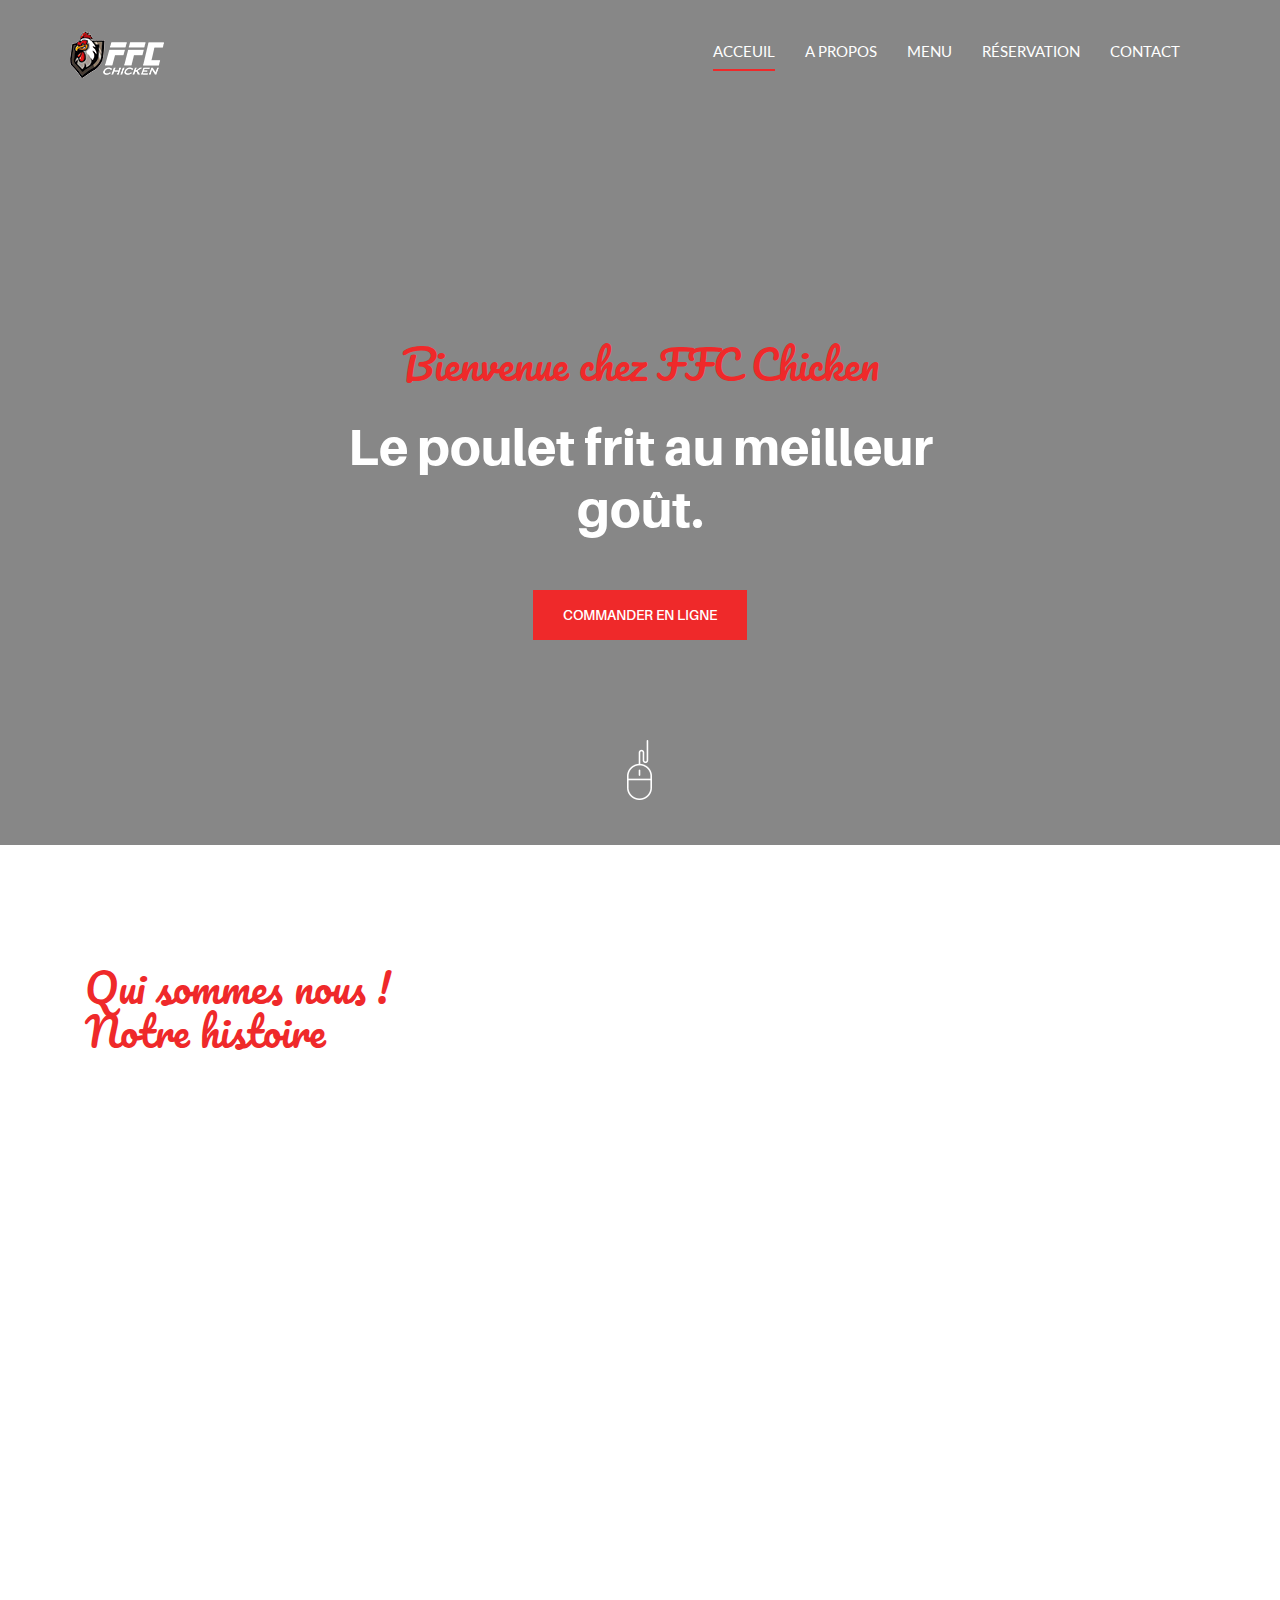
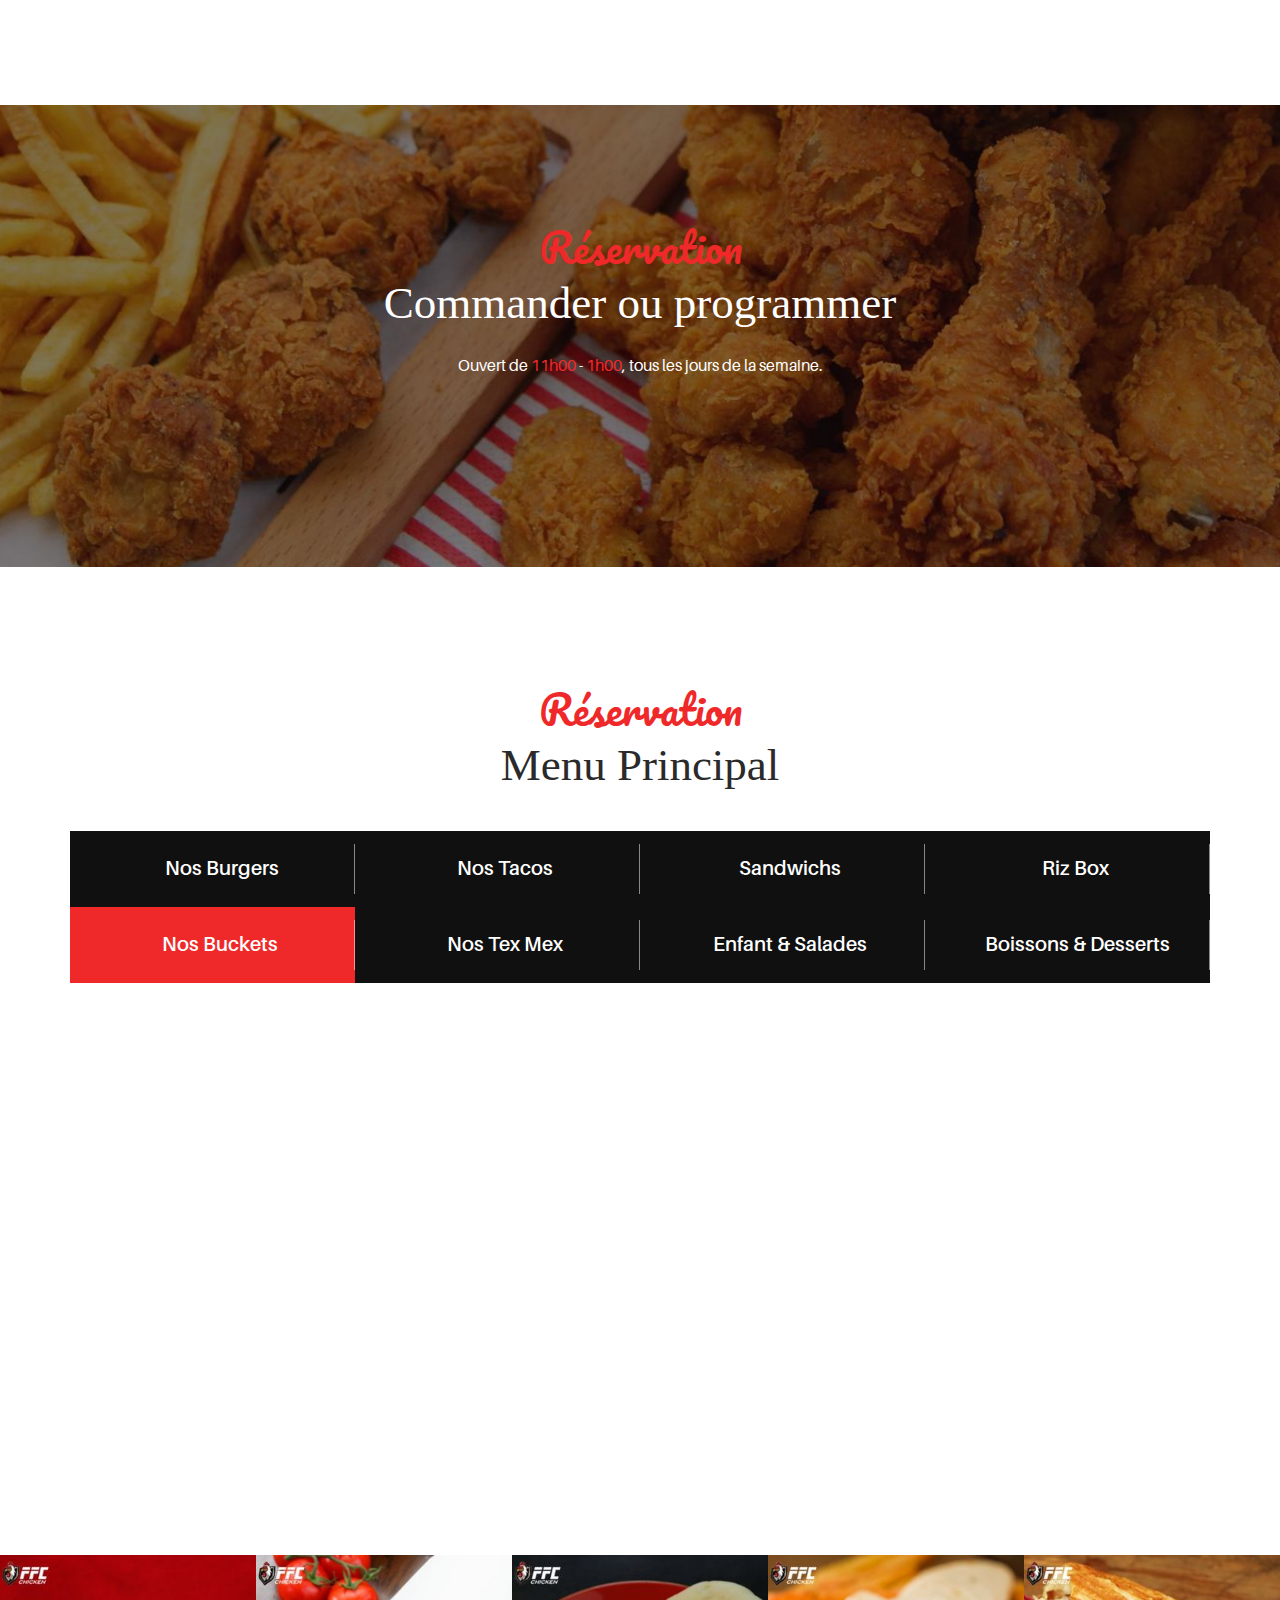
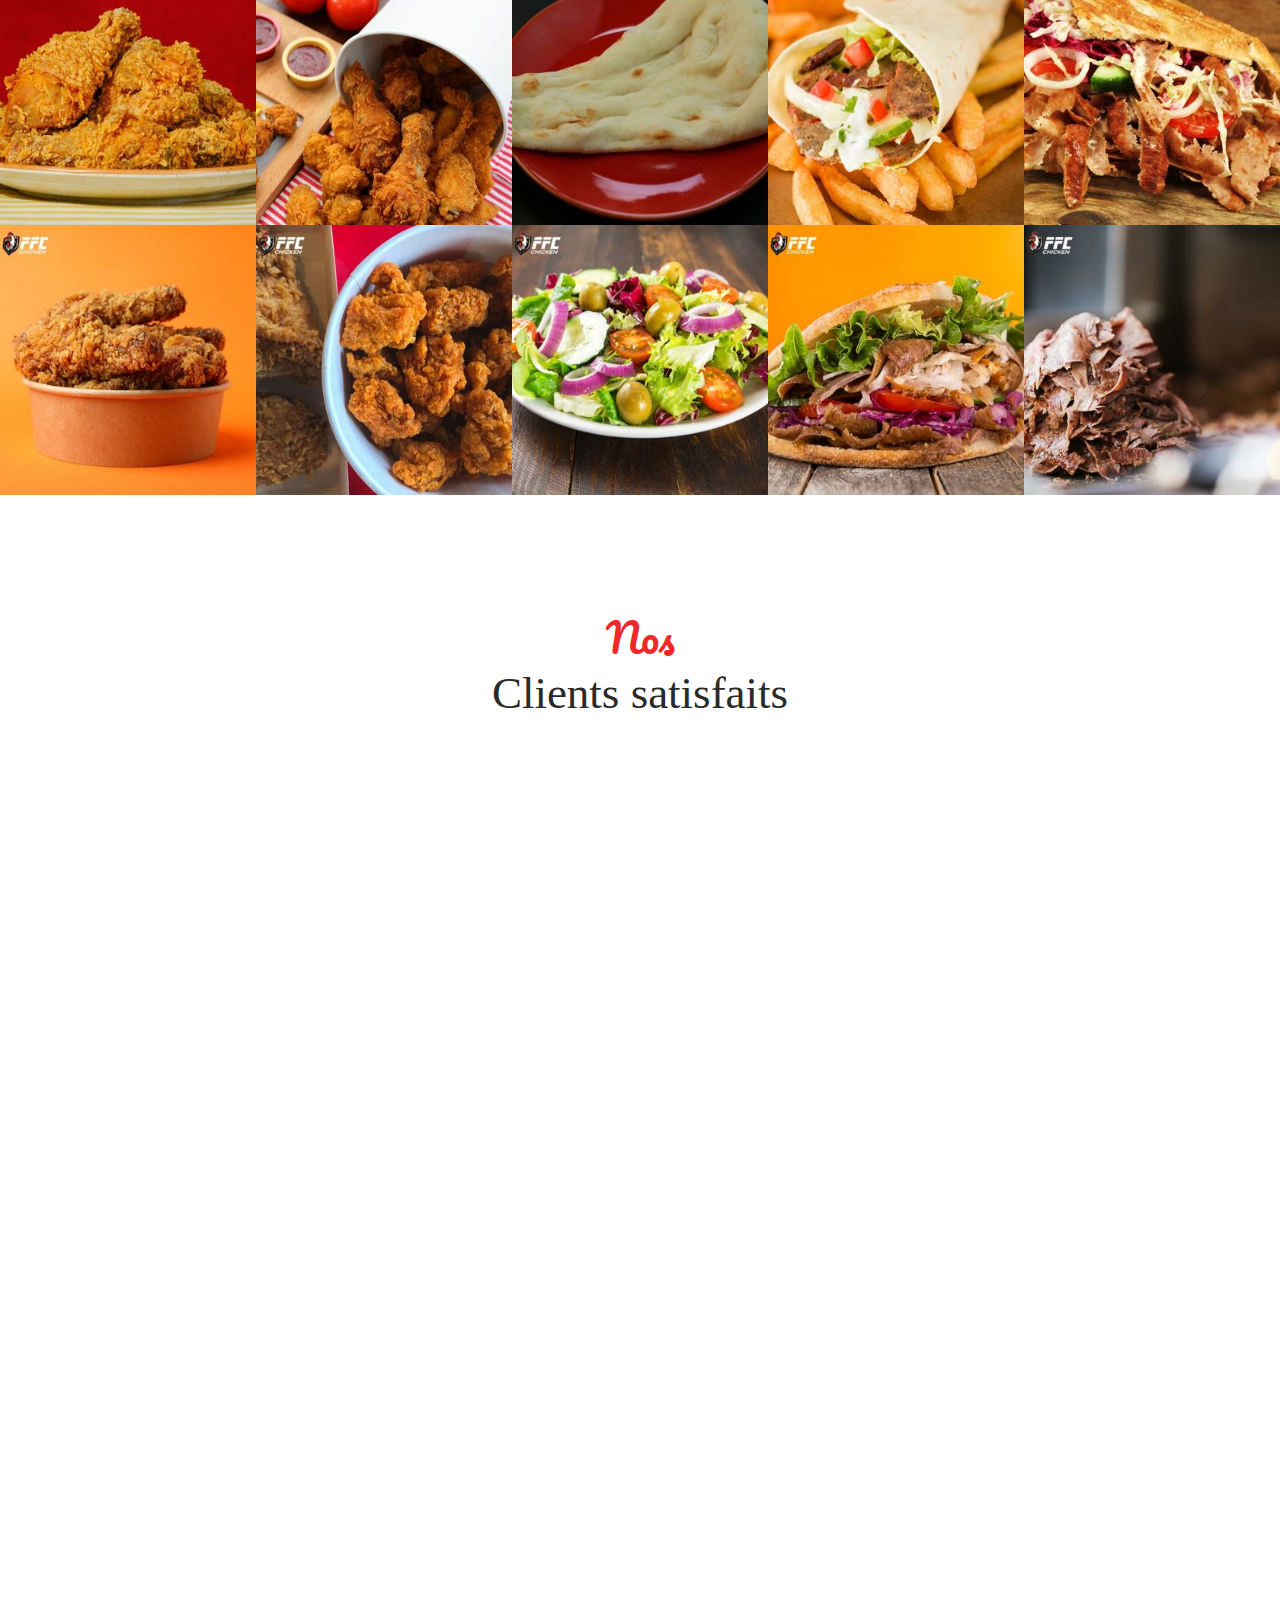
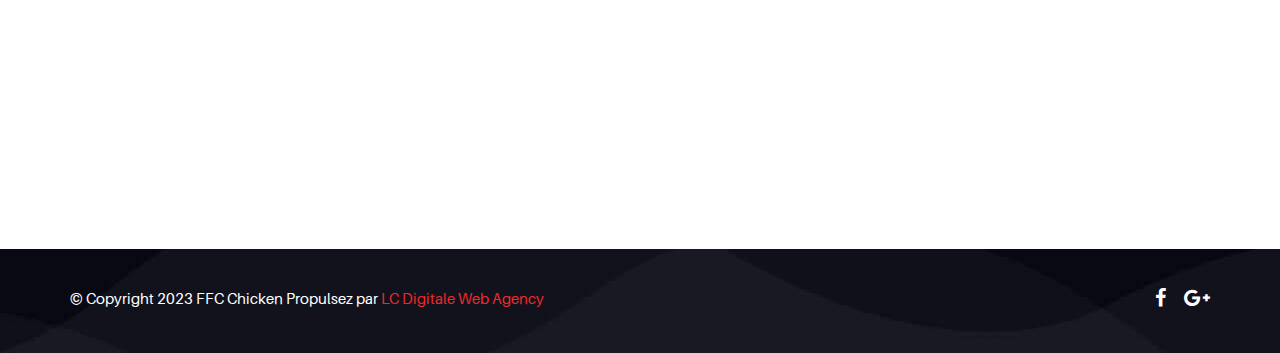
==== index.html @ 3581ee90 "ok" ====
<!DOCTYPE html>
<html lang="en">
<head>
    <meta charset="utf-8">
    <meta http-equiv="X-UA-Compatible" content="IE=edge">
    <meta name="viewport" content="width=device-width, initial-scale=1">
    <title>FFC Chicken - Fastfood - Toulouse Compans</title>
	
	<!-- Favicon -->
	<link rel="shortcut icon" href="images/favi/favicon.ico" type="image/x-icon">
	<link rel="icon" href="images/favi/favicon.ico" type="image/x-icon">
    <!-- Bootstrap -->
    <link href="css/bootstrap.min.css" rel="stylesheet">
	<!-- gooogle fonts-->
	<link href="https://fonts.googleapis.com/css?family=Pacifico" rel="stylesheet"> 
	<link href="https://fonts.googleapis.com/css?family=Lato" rel="stylesheet">  
	<!--fontawsome-->
    <link href="css/font-awesome.min.css" rel="stylesheet">
	<!-- Animate -->
	<link href="css/animate.css" rel="stylesheet">	
	<!-- Slick Slider	-->
	<link  href="css/slick.css" type="text/css" rel="stylesheet">
	<link  href="css/slick-theme.css" type="text/css" rel="stylesheet">
	<!--Main style-->
	<link href="css/style.css" rel="stylesheet">
	<link href="css/responsive.css" rel="stylesheet">
    <!-- WARNING: Respond.js doesn't work if you view the page via file:// -->
    <!--[if lt IE 9]>
      <script src="https://oss.maxcdn.com/html5shiv/3.7.3/html5shiv.min.js"></script>
      <script src="https://oss.maxcdn.com/respond/1.4.2/respond.min.js"></script>
    <![endif]-->

</head>
<body>
<!-- =========================
     HEADER SECTION
     ========================= -->
	<header id="header">
		<nav class="navbar cc-navbar">
			<div class="container">
				<!-- Brand and toggle get grouped for better mobile display -->
				<div class="navbar-header">
					<button type="button" class="navbar-toggle collapsed" data-toggle="collapse" data-target="#bs-example-navbar-collapse-1" aria-expanded="false">
						<span class="sr-only">Toggle navigation</span>
						<span class="icon-bar"></span>
						<span class="icon-bar"></span>
						<span class="icon-bar"></span>
					</button>
					<a href="#" class="navbar-brand   data-scroll"><img src="images/logo1.png" alt="" ></a>
				</div>

				<div class="collapse navbar-collapse " id="bs-example-navbar-collapse-1">
					<ul class="nav navbar-nav pull-right"  id="lavalamp">
						<li class="active" ><a data-scroll=""  href="#header">Acceuil</a></li>
						<li><a data-scroll href="#story">A Propos</a></li>
						<li><a data-scroll href="#Extra">menu</a></li>
						<!-- <li><a data-scroll href="#reciption">Spécialité</a></li> -->
						<li><a data-scroll href="#booking">Réservation</a></li>
						<!-- <li><a data-scroll href="#gallery">galerie</a></li> -->
						<li><a data-scroll href="#maps">contact</a></li>
					</ul>
				</div><!-- /.navbar-collapse -->
			</div><!-- /.container -->
		</nav>
		
		<div class="container">
			<div class="row">
				<div class="col-md-12 col-sm-12">
					<div class="intro-text">
						<h3 class=" wow bounceInDown"  data-wow-duration="2.1s">Bienvenue chez FFC Chicken</h3>
						<h1 class=" wow bounceInDown"  data-wow-duration="2s">Le poulet frit au meilleur goût.</h1>
						<a href="#booking" class="btn btn-default btn-readmore wow bounceInUp"  data-wow-duration="2s"  class="glf-button" data-glf-cuid="a7d33369-e8fe-4e06-a395-79d531770de6" data-glf-ruid="bae50b30-435a-402d-a702-876be5323215">Commander en ligne</a>
					
						<!-- If you would like to customize the button, remove or change the "class" attribute inside the <span> tag --> 
<script src="https://www.fbgcdn.com/embedder/js/ewm2.js" defer async ></script>
					
					
					</div>
				</div>
				<div class="col-md-12">
					<div class="mous-icon">
						<a href="#story"><img src="images/mous.png" alt=""></a>
					</div>	
				</div>
			</div><!-- /.row -->
		</div><!-- /.container -->
	</header>
  
	<!-- =========================
		STORY SECTION
     ========================= -->
	<section class="story-area" id="story">
		<div class="container">
			<div class="row">
				<div class="col-md-12">
					<div class="col-md-6  col-sm-6">
						<div class="subtitle">
							<h3>Qui sommes nous !</h3>
							<h3>Notre histoire</h3>
						</div>
						
						<p class="para-big  wow slideInLeft" data-wow-duration="2s">Bienvenue chez  <span>FFC Chicken</span>, Vous apprécierez le poulet frit maison préparé avec soin.</p>
						<p class="  wow slideInLeft" data-wow-duration="2.5s">Vous trouverez également les grands incontournables de la restauration rapide comme les Kebabs, Tacos, burgers et paninis. Nous vous accueillons tous les jours de 11 h à 22 h 30 sans interruption. Pour un repas de famille ou de groupe entre amis, nous pouvons vous livrer, vous accueillir sur place ou préparer votre commande à emporter. Laissez-nous nous occuper de tout.</p>
						<div class="story-redmone wow slideInLeft" data-wow-duration="3s">
							<!-- <a href="#" class="story-btn">Commander en ligne <img src="images/arror.png" alt=""></a> -->
							<a href="#booking" class="story-btn"   class="glf-button" data-glf-cuid="a7d33369-e8fe-4e06-a395-79d531770de6" data-glf-ruid="bae50b30-435a-402d-a702-876be5323215">Commander en ligne</a>

						</div>
					</div>
					<div class="col-md-6 col-sm-6">
						<div class="col-md-6  col-sm-6 story-img-box story-img-1  wow bounceInUp"  data-wow-duration="2.5s">
							<img src="images/about/1.jpg" alt="" class="img-responsive">
							<img src="images/about/2.jpg" alt="" class="img-responsive">
						</div>	
						<div class="col-md-6 col-sm-6 story-img-box  wow bounceInUp"  data-wow-duration="2s">	
							<img src="images/about/3.jpg" alt="" class="img-responsive">
							<img src="images/about/4.jpg" alt="" class="img-responsive">
						</div>
					</div>
				</div>
			</div>
			
			<div class="row" id="story-area-bottom">
				<div class="col-md-12">
					<div class="story-bottom-text">
						<div class="col-md-4  col-sm-4  wow slideInLeft" data-wow-duration="3s">
							<div class="story-bottom-text-box">
								<img src="images/img1.png" alt="">
								<h5>Toujours Chaud</h5>
								<p>Votre futur repas, il sera toujours brûlant, faites attention à vos doigts.😊</p>
							</div>
						</div>
						<div class="col-md-4  col-sm-4  wow slideInLeft" data-wow-duration="2.5s">
							<div class="story-bottom-text-box">
								<img src="images/img2.png" alt="">
								<h5>Un Service professionnel</h5>
								<p>Votre plat commandé est livré à votre adresse pour votre confort,Commander ou programmer.🛵</p>
							</div>
						</div>
						<div class="col-md-4  col-sm-4  wow slideInLeft" data-wow-duration="2s">
							<div class="story-bottom-text-box">
								<img src="images/img3.png" alt="">
								<h5> Notre Menu</h5>
								<p>Venez découvrir une variété de plats qui composent notre menu à des prix raisonnables.💰</p>
							</div>
						</div>
					</div>
				</div>			
			</div>
		</div>
	</section>
	
	<!-- =========================
		BOOKING SECTION
     ========================= -->	
	
	<section class="booking-area" id="booking">
		<div class="container">
			<div class="row">
				<div class="col-md-12">
					<div class="subtitle">
						<h3>Réservation</h3>
						<h2>Commander ou programmer</h2>
					</div>	
					<p>Ouvert de <span>11h00</span>  - <span>1h00</span>, tous les jours de la semaine.</p>
				</div>
			</div>
			<div class="row">			
				<div class="col-md-12 booking-form-box">
					<form>
						<div class="form-group">
							<div class="col-md-3 col-sm-3 booking-form  wow bounceInUp"  data-wow-duration="2.9s">
								<!-- <input type="text" placeholder="Choose A Date" name="date" required>
								<span><i class="fa fa-calendar-check-o" aria-hidden="true"></i></span> -->
							</div>
							<div class="col-md-3 col-sm-3  booking-btn  wow bounceInUp"  data-wow-duration="2s">
								<!-- <button data-wow-duration="2s"  data-glf-cuid="a7d33369-e8fe-4e06-a395-79d531770de6" data-glf-ruid="bae50b30-435a-402d-a702-876be5323215">Commander</button> -->
								<a href="#booking" class="btn btn-default btn-readmore wow bounceInUp"  data-wow-duration="2s"  class="glf-button" data-glf-cuid="a7d33369-e8fe-4e06-a395-79d531770de6" data-glf-ruid="bae50b30-435a-402d-a702-876be5323215">Commander en ligne</a>


						  </div>
				
					
							<div class="col-md-3 col-sm-3  booking-btn  wow bounceInUp"  data-wow-duration="2s">
								<a href="#booking" class="btn btn-default btn-readmore wow bounceInUp"  data-wow-duration="2s"  class="glf-button" data-glf-cuid="a7d33369-e8fe-4e06-a395-79d531770de6" data-glf-ruid="bae50b30-435a-402d-a702-876be5323215">Programmer</a>
							</div>
						</div>
					</form>	
				</div>
			</div>
		</div>
	</section>
	
	<!-- =========================
		Main Menu SECTION
     ========================= -->	
	<section class="reciption-area" id="Extra">
		<div class="container">
			<div class="row">
				<div class="col-md-12">
					<div class="subtitle">
						<h3>Réservation</h3>
						<h2> Menu Principal</h2>
					</div>		 
 				</div>
 			</div>
			<div class="row">
				<div class="col-md-12 reciption-btn-box">
					<div class="tab">
						
						<div class="col-md-3 col-sm-3 reciption-link-btn">						
							<button class="tablinks link-btn" onclick="openCity(event, 'Burgers')"><img src="images/tab-icon.png" alt=""> Nos Burgers</button>
						</div>	
						<div class="col-md-3 col-sm-3 reciption-link-btn">					  
							<button class="tablinks link-btn" onclick="openCity(event, 'Tacos')"><img src="images/tab-icon.png" alt="">Nos Tacos</button>
						</div>			
						<div class="col-md-3 col-sm-3 reciption-link-btn">					  
							<button class="tablinks link-btn" onclick="openCity(event, 'Naan')"><img src="images/tab-icon.png" alt="">Sandwichs </button>
						</div>				  
						<div class="col-md-3 col-sm-3 reciption-link-btn">  
							<button class="tablinks link-btn" onclick="openCity(event, 'rizbox')"><img src="images/tab-icon.png" alt="">Riz Box</button>
						</div>						  
						<div class="col-md-3  col-sm-3 reciption-link-btn">
							<button class="tablinks link-btn" onclick="openCity(event, 'Buckets')" id="defaultOpen"><img src="images/tab-icon.png" alt="">Nos Buckets</button>
						</div>	
					
						<div class="col-md-3 col-sm-3 reciption-link-btn">					  
							<button class="tablinks link-btn" onclick="openCity(event, 'Tex')"><img src="images/tab-icon.png" alt="">Nos Tex Mex </button>
						</div>	
								
						<div class="col-md-3 col-sm-3 reciption-link-btn">					  
							<button class="tablinks link-btn" onclick="openCity(event, 'kid')"><img src="images/tab-icon.png" alt="">Enfant & Salades </button>
						</div>	

						<div class="col-md-3 col-sm-3 reciption-link-btn">					  
							<button class="tablinks link-btn" onclick="openCity(event, 'drink')"><img src="images/tab-icon.png" alt=""> Boissons & Desserts </button>
						</div>
					</div>

			
				</div>
				
				<div class="col-md-12">
					<div id="Buckets" class="tabcontent">
						<div class="col-md-6 col-sm-6 reciption-box  wow bounceInUp"  data-wow-duration="2s">
							<div class="col-md-4  col-sm-4 reciption-img">
								<img src="images/gallery/bucket/23.png" alt="" class="img-responsive">
							</div>
							<div class="col-md-8  col-sm-8">
								<div class="reciption-text">
									<h4>Chicken Dish</h4>
									<span>7€</span>
								</div>	
								<p>18 Wings Ou 12 Tenders Ou 6 Tenders + 10 Wings Menu - 2 Boisson 33cl + 2 Frites.</p>
								<a href="#" class="btn btn-default reciption-btn">Commander</a>
							</div>						
						</div>

						<div class="col-md-6  col-sm-6  reciption-box  wow bounceInUp"  data-wow-duration="2s">
							<div class="col-md-4 col-sm-4  reciption-img">
								<img src="images/gallery/bucket/24.png" alt="" class="img-responsive">
							</div>
							<div class="col-md-8 col-sm-8">
								<div class="reciption-text">
									<h4>Chicken Dish</h4>
									<span>7€</span>
								</div>	
								<p>18 Wings Ou 12 Tenders Ou 6 Tenders + 10 Wings Menu - 2 Boisson 33cl + 2 Frites.</p>
								<a href="#" class="btn btn-default reciption-btn">Commander</a>
							</div>						
						</div>

						<div class="col-md-6 col-sm-6 reciption-box  wow bounceInUp"  data-wow-duration="2.2s">
							<div class="col-md-4 col-sm-4  reciption-img">
								<img src="images/gallery/bucket/25.png" alt="" class="img-responsive">
							</div>
							<div class="col-md-8 col-sm-8">
								<div class="reciption-text">
									<h4>Chicken Dish</h4>
									<span>7€</span>
								</div>	
								<p>18 Wings Ou 12 Tenders Ou 6 Tenders + 10 Wings Menu - 2 Boisson 33cl + 2 Frites.</p>
								<a href="#" class="btn btn-default reciption-btn">Commander</a>
							</div>						
						</div>

					

					
					</div> <!--./Food-->

					<div id="Burgers" class="tabcontent">
						<div class="col-md-6 col-sm-6 reciption-box  wow bounceInUp"  data-wow-duration="2s">
							<div class="col-md-4  col-sm-4 reciption-img">
								<img src="images/gallery/burger/1.png" alt="" class="img-responsive">
							</div>
							<div class="col-md-8  col-sm-8">
								<div class="reciption-text">
									<h4>Chicken Dish</h4>
									<span>7€</span>
								</div>	
								<p>18 Wings Ou 12 Tenders Ou 6 Tenders + 10 Wings Menu - 2 Boisson 33cl + 2 Frites.</p>
								<a href="#" class="btn btn-default reciption-btn">Commander</a>
							</div>						
						</div>

						<div class="col-md-6  col-sm-6  reciption-box  wow bounceInUp"  data-wow-duration="2s">
							<div class="col-md-4 col-sm-4  reciption-img">
								<img src="images/gallery/burger/2.png" alt="" class="img-responsive">
							</div>
							<div class="col-md-8 col-sm-8">
								<div class="reciption-text">
									<h4>Chicken Dish</h4>
									<span>7€</span>
								</div>	
								<p>18 Wings Ou 12 Tenders Ou 6 Tenders + 10 Wings Menu - 2 Boisson 33cl + 2 Frites.</p>
								<a href="#" class="btn btn-default reciption-btn">Commander</a>
							</div>						
						</div>

						<div class="col-md-6 col-sm-6 reciption-box  wow bounceInUp"  data-wow-duration="2.2s">
							<div class="col-md-4 col-sm-4  reciption-img">
								<img src="images/gallery/burger/3.png" alt="" class="img-responsive">
							</div>
							<div class="col-md-8 col-sm-8">
								<div class="reciption-text">
									<h4>Chicken Dish</h4>
									<span>7€</span>
								</div>	
								<p>18 Wings Ou 12 Tenders Ou 6 Tenders + 10 Wings Menu - 2 Boisson 33cl + 2 Frites.</p>
								<a href="#" class="btn btn-default reciption-btn">Commander</a>
							</div>						
						</div>

						<div class="col-md-6 col-sm-6  reciption-box  wow bounceInUp"  data-wow-duration="2.2s">
							<div class="col-md-4 col-sm-4 reciption-img">
								<img src="images/gallery/burger/4.png" alt="" class="img-responsive">
							</div>
							<div class="col-md-8 col-sm-8 ">
								<div class="reciption-text">
									<h4>Chicken Dish</h4>
									<span>7€</span>
								</div>	
								<p>18 Wings Ou 12 Tenders Ou 6 Tenders + 10 Wings Menu - 2 Boisson 33cl + 2 Frites.</p>
								<a href="#" class="btn btn-default reciption-btn">Commander</a>
							</div>						
						</div>

						<div class="col-md-6  col-sm-6 reciption-box  wow bounceInUp"  data-wow-duration="2.4s">
							<div class="col-md-4 col-sm-4 reciption-img">
								<img src="images/gallery/burger/5.png" alt="" class="img-responsive">
							</div>
							<div class="col-md-8 col-sm-8">
								<div class="reciption-text">
									<h4>Chicken Dish</h4>
									<span>7€</span>
								</div>	
								<p>18 Wings Ou 12 Tenders Ou 6 Tenders + 10 Wings Menu - 2 Boisson 33cl + 2 Frites.</p>
								<a href="#" class="btn btn-default reciption-btn">Commander</a>
							</div>						
						</div>

						<div class="col-md-6  col-sm-6 reciption-box  wow bounceInUp"  data-wow-duration="2.4s">
							<div class="col-md-4 col-sm-4 reciption-img">
								<img src="images/gallery/burger/6.png" alt="" class="img-responsive">
							</div>
							<div class="col-md-8 col-sm-8">
								<div class="reciption-text">
									<h4>Chicken Dish</h4>
									<span>7€</span>
								</div>	
								<p>18 Wings Ou 12 Tenders Ou 6 Tenders + 10 Wings Menu - 2 Boisson 33cl + 2 Frites.</p>
								<a href="#" class="btn btn-default reciption-btn">Add To Table</a>
							</div>						
						</div>					
					</div> <!--./Drink-->

					<div id="rizbox" class="tabcontent">
						<div class="col-md-6 col-sm-6 reciption-box  wow bounceInUp"  data-wow-duration="2s">
							<div class="col-md-4  col-sm-4 reciption-img">
								<img src="images/gallery/riz/Sans titre-19.png" alt="" class="img-responsive">
							</div>
							<div class="col-md-8  col-sm-8">
								<div class="reciption-text">
									<h4>Chicken Dish</h4>
									<span>7€</span>
								</div>	
								<p>18 Wings Ou 12 Tenders Ou 6 Tenders + 10 Wings Menu - 2 Boisson 33cl + 2 Frites.</p>
								<a href="#" class="btn btn-default reciption-btn">Commander</a>
							</div>						
						</div>

						<div class="col-md-6  col-sm-6  reciption-box  wow bounceInUp"  data-wow-duration="2s">
							<div class="col-md-4 col-sm-4  reciption-img">
								<img src="images/gallery/riz/Sans titre-19.png" alt="" class="img-responsive">
							</div>
							<div class="col-md-8 col-sm-8">
								<div class="reciption-text">
									<h4>Chicken Dish</h4>
									<span>7€</span>
								</div>	
								<p>18 Wings Ou 12 Tenders Ou 6 Tenders + 10 Wings Menu - 2 Boisson 33cl + 2 Frites.</p>
								<a href="#" class="btn btn-default reciption-btn">Commander</a>
							</div>						
						</div>

						<div class="col-md-6 col-sm-6 reciption-box  wow bounceInUp"  data-wow-duration="2.2s">
							<div class="col-md-4 col-sm-4  reciption-img">
								<img src="images/gallery/riz/Sans titre-19.png" alt="" class="img-responsive">
							</div>
							<div class="col-md-8 col-sm-8">
								<div class="reciption-text">
									<h4>Chicken Dish</h4>
									<span>7€</span>
								</div>	
								<p>18 Wings Ou 12 Tenders Ou 6 Tenders + 10 Wings Menu - 2 Boisson 33cl + 2 Frites.</p>
								<a href="#" class="btn btn-default reciption-btn">Commander</a>
							</div>						
						</div>

						<div class="col-md-6 col-sm-6  reciption-box  wow bounceInUp"  data-wow-duration="2.2s">
							<div class="col-md-4 col-sm-4 reciption-img">
								<img src="images/gallery/riz/Sans titre-19.png" alt="" class="img-responsive">
							</div>
							<div class="col-md-8 col-sm-8 ">
								<div class="reciption-text">
									<h4>Chicken Dish</h4>
									<span>7€</span>
								</div>	
								<p>18 Wings Ou 12 Tenders Ou 6 Tenders + 10 Wings Menu - 2 Boisson 33cl + 2 Frites.</p>
								<a href="#" class="btn btn-default reciption-btn">Commander</a>
							</div>						
						</div>

						<div class="col-md-6  col-sm-6 reciption-box  wow bounceInUp"  data-wow-duration="2.4s">
							<div class="col-md-4 col-sm-4 reciption-img">
								<img src="images/gallery/riz/Sans titre-19.png" alt="" class="img-responsive">
							</div>
							<div class="col-md-8 col-sm-8">
								<div class="reciption-text">
									<h4>Chicken Dish</h4>
									<span>7€</span>
								</div>	
								<p>18 Wings Ou 12 Tenders Ou 6 Tenders + 10 Wings Menu - 2 Boisson 33cl + 2 Frites.</p>
								<a href="#" class="btn btn-default reciption-btn">Commander</a>
							</div>						
						</div>

						<div class="col-md-6  col-sm-6 reciption-box  wow bounceInUp"  data-wow-duration="2.4s">
							<div class="col-md-4 col-sm-4 reciption-img">
								<img src="images/gallery/riz/Sans titre-19.png" alt="" class="img-responsive">
							</div>
							<div class="col-md-8 col-sm-8">
								<div class="reciption-text">
									<h4>Chicken Dish</h4>
									<span>7€</span>
								</div>	
								<p>18 Wings Ou 12 Tenders Ou 6 Tenders + 10 Wings Menu - 2 Boisson 33cl + 2 Frites.</p>
								<a href="#" class="btn btn-default reciption-btn">Commander</a>
							</div>						
						</div>
					</div> <!--./Chef-->
									
					<div id="Tacos" class="tabcontent">
						<div class="col-md-6 col-sm-6 reciption-box  wow bounceInUp"  data-wow-duration="2s">
							<div class="col-md-4  col-sm-4 reciption-img">
								<img src="images/gallery/tacos/10.png" alt="" class="img-responsive">
							</div>
							<div class="col-md-8  col-sm-8">
								<div class="reciption-text">
									<h4>Chicken Dish</h4>
									<span>7€</span>
								</div>	
								<p>18 Wings Ou 12 Tenders Ou 6 Tenders + 10 Wings Menu - 2 Boisson 33cl + 2 Frites.</p>
								<a href="#" class="btn btn-default reciption-btn">Commander</a>
							</div>						
						</div>

						<div class="col-md-6  col-sm-6  reciption-box  wow bounceInUp"  data-wow-duration="2s">
							<div class="col-md-4 col-sm-4  reciption-img">
								<img src="images/gallery/tacos/11.png" alt="" class="img-responsive">
							</div>
							<div class="col-md-8 col-sm-8">
								<div class="reciption-text">
									<h4>Chicken Dish</h4>
									<span>7€</span>
								</div>	
								<p>18 Wings Ou 12 Tenders Ou 6 Tenders + 10 Wings Menu - 2 Boisson 33cl + 2 Frites.</p>
								<a href="#" class="btn btn-default reciption-btn">Commander</a>
							</div>						
						</div>

						<div class="col-md-6 col-sm-6 reciption-box  wow bounceInUp"  data-wow-duration="2.2s">
							<div class="col-md-4 col-sm-4  reciption-img">
								<img src="images/gallery/tacos/12.png" alt="" class="img-responsive">
							</div>
							<div class="col-md-8 col-sm-8">
								<div class="reciption-text">
									<h4>Chicken Dish</h4>
									<span>7€</span>
								</div>	
								<p>18 Wings Ou 12 Tenders Ou 6 Tenders + 10 Wings Menu - 2 Boisson 33cl + 2 Frites.</p>
								<a href="#" class="btn btn-default reciption-btn">Commander</a>
							</div>						
						</div>

						<div class="col-md-6 col-sm-6  reciption-box  wow bounceInUp"  data-wow-duration="2.2s">
							<div class="col-md-4 col-sm-4 reciption-img">
								<img src="images/gallery/tacos/13.png" alt="" class="img-responsive">
							</div>
							<div class="col-md-8 col-sm-8 ">
								<div class="reciption-text">
									<h4>Chicken Dish</h4>
									<span>7€</span>
								</div>	
								<p>18 Wings Ou 12 Tenders Ou 6 Tenders + 10 Wings Menu - 2 Boisson 33cl + 2 Frites.</p>
								<a href="#" class="btn btn-default reciption-btn">Commander</a>
							</div>						
						</div>

						<div class="col-md-6  col-sm-6 reciption-box  wow bounceInUp"  data-wow-duration="2.4s">
							<div class="col-md-4 col-sm-4 reciption-img">
								<img src="images/gallery/tacos/14.png" alt="" class="img-responsive">
							</div>
							<div class="col-md-8 col-sm-8">
								<div class="reciption-text">
									<h4>Chicken Dish</h4>
									<span>7€</span>
								</div>	
								<p>18 Wings Ou 12 Tenders Ou 6 Tenders + 10 Wings Menu - 2 Boisson 33cl + 2 Frites.</p>
								<a href="#" class="btn btn-default reciption-btn">Commander</a>
							</div>						
						</div>

						<div class="col-md-6  col-sm-6 reciption-box  wow bounceInUp"  data-wow-duration="2.4s">
							<div class="col-md-4 col-sm-4 reciption-img">
								<img src="images/gallery/tacos/15.png" alt="" class="img-responsive">
							</div>
							<div class="col-md-8 col-sm-8">
								<div class="reciption-text">
									<h4>Chicken Dish</h4>
									<span>7€</span>
								</div>	
								<p>18 Wings Ou 12 Tenders Ou 6 Tenders + 10 Wings Menu - 2 Boisson 33cl + 2 Frites.</p>
								<a href="#" class="btn btn-default reciption-btn">Commander</a>
							</div>						
						</div>					
					</div> <!--./sandwich-->
					<div id="Naan" class="tabcontent">
						<div class="col-md-6 col-sm-6 reciption-box  wow bounceInUp"  data-wow-duration="2s">
							<div class="col-md-4  col-sm-4 reciption-img">
								<img src="images/gallery/kebab/16.png" alt="" class="img-responsive">
							</div>
							<div class="col-md-8  col-sm-8">
								<div class="reciption-text">
									<h4>Chicken Dish</h4>
									<span>7€</span>
								</div>	
								<p>18 Wings Ou 12 Tenders Ou 6 Tenders + 10 Wings Menu - 2 Boisson 33cl + 2 Frites.</p>
								<a href="#" class="btn btn-default reciption-btn">Commander</a>
							</div>						
						</div>

						<div class="col-md-6  col-sm-6  reciption-box  wow bounceInUp"  data-wow-duration="2s">
							<div class="col-md-4 col-sm-4  reciption-img">
								<img src="images/gallery/kebab/17.png" alt="" class="img-responsive">
							</div>
							<div class="col-md-8 col-sm-8">
								<div class="reciption-text">
									<h4>Chicken Dish</h4>
									<span>7€</span>
								</div>	
								<p>18 Wings Ou 12 Tenders Ou 6 Tenders + 10 Wings Menu - 2 Boisson 33cl + 2 Frites.</p>
								<a href="#" class="btn btn-default reciption-btn">Commander</a>
							</div>						
						</div>

						<div class="col-md-6 col-sm-6 reciption-box  wow bounceInUp"  data-wow-duration="2.2s">
							<div class="col-md-4 col-sm-4  reciption-img">
								<img src="images/gallery/kebab/18.png" alt="" class="img-responsive">
							</div>
							<div class="col-md-8 col-sm-8">
								<div class="reciption-text">
									<h4>Chicken Dish</h4>
									<span>7€</span>
								</div>	
								<p>18 Wings Ou 12 Tenders Ou 6 Tenders + 10 Wings Menu - 2 Boisson 33cl + 2 Frites.</p>
								<a href="#" class="btn btn-default reciption-btn">Commander</a>
							</div>						
						</div>

						<div class="col-md-6 col-sm-6  reciption-box  wow bounceInUp"  data-wow-duration="2.2s">
							<div class="col-md-4 col-sm-4 reciption-img">
								<img src="images/gallery/kebab/19.png" alt="" class="img-responsive">
							</div>
							<div class="col-md-8 col-sm-8 ">
								<div class="reciption-text">
									<h4>Chicken Dish</h4>
									<span>7€</span>
								</div>	
								<p>18 Wings Ou 12 Tenders Ou 6 Tenders + 10 Wings Menu - 2 Boisson 33cl + 2 Frites.</p>
								<a href="#" class="btn btn-default reciption-btn">Commander</a>
							</div>						
						</div>

						<div class="col-md-6  col-sm-6 reciption-box  wow bounceInUp"  data-wow-duration="2.4s">
							<div class="col-md-4 col-sm-4 reciption-img">
								<img src="images/gallery/kebab/20.png" alt="" class="img-responsive">
							</div>
							<div class="col-md-8 col-sm-8">
								<div class="reciption-text">
									<h4>Chicken Dish</h4>
									<span>7€</span>
								</div>	
								<p>18 Wings Ou 12 Tenders Ou 6 Tenders + 10 Wings Menu - 2 Boisson 33cl + 2 Frites.</p>
								<a href="#" class="btn btn-default reciption-btn">Commander</a>
							</div>						
						</div>

						<div class="col-md-6  col-sm-6 reciption-box  wow bounceInUp"  data-wow-duration="2.4s">
							<div class="col-md-4 col-sm-4 reciption-img">
								<img src="images/gallery/kebab/21.png" alt="" class="img-responsive">
							</div>
							<div class="col-md-8 col-sm-8">
								<div class="reciption-text">
									<h4>Chicken Dish</h4>
									<span>7€</span>
								</div>	
								<p>18 Wings Ou 12 Tenders Ou 6 Tenders + 10 Wings Menu - 2 Boisson 33cl + 2 Frites.</p>
								<a href="#" class="btn btn-default reciption-btn">Commander</a>
							</div>						
						</div>			
						
						<div class="col-md-6  col-sm-6 reciption-box  wow bounceInUp"  data-wow-duration="2.4s">
							<div class="col-md-4 col-sm-4 reciption-img">
								<img src="images/gallery/kebab/22.png" alt="" class="img-responsive">
							</div>
							<div class="col-md-8 col-sm-8">
								<div class="reciption-text">
									<h4>Chicken Dish</h4>
									<span>7€</span>
								</div>	
								<p>18 Wings Ou 12 Tenders Ou 6 Tenders + 10 Wings Menu - 2 Boisson 33cl + 2 Frites.</p>
								<a href="#" class="btn btn-default reciption-btn">Commander</a>
							</div>						
						</div>	
					</div> <!--./sandwich-->

					<div id="Tex" class="tabcontent">
						<div class="col-md-6 col-sm-6 reciption-box  wow bounceInUp"  data-wow-duration="2s">
							<div class="col-md-4  col-sm-4 reciption-img">
								<img src="images/gallery/texmex/28.png" alt="" class="img-responsive">
							</div>
							<div class="col-md-8  col-sm-8">
								<div class="reciption-text">
									<h4>Chicken Dish</h4>
									<span>7€</span>
								</div>	
								<p>18 Wings Ou 12 Tenders Ou 6 Tenders + 10 Wings Menu - 2 Boisson 33cl + 2 Frites.</p>
								<a href="#" class="btn btn-default reciption-btn">Commander</a>
							</div>						
						</div>

						<div class="col-md-6  col-sm-6  reciption-box  wow bounceInUp"  data-wow-duration="2s">
							<div class="col-md-4 col-sm-4  reciption-img">
								<img src="images/gallery/texmex//29.png" alt="" class="img-responsive">
							</div>
							<div class="col-md-8 col-sm-8">
								<div class="reciption-text">
									<h4>Chicken Dish</h4>
									<span>7€</span>
								</div>	
								<p>18 Wings Ou 12 Tenders Ou 6 Tenders + 10 Wings Menu - 2 Boisson 33cl + 2 Frites.</p>
								<a href="#" class="btn btn-default reciption-btn">Commander</a>
							</div>						
						</div>

						<div class="col-md-6 col-sm-6 reciption-box  wow bounceInUp"  data-wow-duration="2.2s">
							<div class="col-md-4 col-sm-4  reciption-img">
								<img src="images/gallery/texmex/30.png" alt="" class="img-responsive">
							</div>
							<div class="col-md-8 col-sm-8">
								<div class="reciption-text">
									<h4>Chicken Dish</h4>
									<span>7€</span>
								</div>	
								<p>18 Wings Ou 12 Tenders Ou 6 Tenders + 10 Wings Menu - 2 Boisson 33cl + 2 Frites.</p>
								<a href="#" class="btn btn-default reciption-btn">Commander</a>
							</div>						
						</div>

						<div class="col-md-6 col-sm-6  reciption-box  wow bounceInUp"  data-wow-duration="2.2s">
							<div class="col-md-4 col-sm-4 reciption-img">
								<img src="images/gallery/texmex/31.png" alt="" class="img-responsive">
							</div>
							<div class="col-md-8 col-sm-8 ">
								<div class="reciption-text">
									<h4>Chicken Dish</h4>
									<span>7€</span>
								</div>	
								<p>18 Wings Ou 12 Tenders Ou 6 Tenders + 10 Wings Menu - 2 Boisson 33cl + 2 Frites.</p>
								<a href="#" class="btn btn-default reciption-btn">Commander</a>
							</div>						
						</div>

						<div class="col-md-6  col-sm-6 reciption-box  wow bounceInUp"  data-wow-duration="2.4s">
							<div class="col-md-4 col-sm-4 reciption-img">
								<img src="images/gallery/texmex/32.png" alt="" class="img-responsive">
							</div>
							<div class="col-md-8 col-sm-8">
								<div class="reciption-text">
									<h4>Chicken Dish</h4>
									<span>7€</span>
								</div>	
								<p>18 Wings Ou 12 Tenders Ou 6 Tenders + 10 Wings Menu - 2 Boisson 33cl + 2 Frites.</p>
								<a href="#" class="btn btn-default reciption-btn">Commander</a>
							</div>						
						</div>

						<div class="col-md-6  col-sm-6 reciption-box  wow bounceInUp"  data-wow-duration="2.4s">
							<div class="col-md-4 col-sm-4 reciption-img">
								<img src="images/gallery/texmex/33.png" alt="" class="img-responsive">
							</div>
							<div class="col-md-8 col-sm-8">
								<div class="reciption-text">
									<h4>Chicken Dish</h4>
									<span>7€</span>
								</div>	
								<p>18 Wings Ou 12 Tenders Ou 6 Tenders + 10 Wings Menu - 2 Boisson 33cl + 2 Frites.</p>
								<a href="#" class="btn btn-default reciption-btn">Commander</a>
							</div>						
						</div>			
						
						<div class="col-md-6  col-sm-6 reciption-box  wow bounceInUp"  data-wow-duration="2.4s">
							<div class="col-md-4 col-sm-4 reciption-img">
								<img src="images/gallery/texmex/34.png" alt="" class="img-responsive">
							</div>
							<div class="col-md-8 col-sm-8">
								<div class="reciption-text">
									<h4>Chicken Dish</h4>
									<span>7€</span>
								</div>	
								<p>18 Wings Ou 12 Tenders Ou 6 Tenders + 10 Wings Menu - 2 Boisson 33cl + 2 Frites.</p>
								<a href="#" class="btn btn-default reciption-btn">Commander</a>
							</div>						
						</div>	

						<div class="col-md-6  col-sm-6 reciption-box  wow bounceInUp"  data-wow-duration="2.4s">
							<div class="col-md-4 col-sm-4 reciption-img">
								<img src="images/gallery/texmex/35.png" alt="" class="img-responsive">
							</div>
							<div class="col-md-8 col-sm-8">
								<div class="reciption-text">
									<h4>Chicken Dish</h4>
									<span>7€</span>
								</div>	
								<p>18 Wings Ou 12 Tenders Ou 6 Tenders + 10 Wings Menu - 2 Boisson 33cl + 2 Frites.</p>
								<a href="#" class="btn btn-default reciption-btn">Commander</a>
							</div>						
						</div>	
					</div> <!--./texmex-->

					<div id="kid" class="tabcontent">
						<div class="col-md-6 col-sm-6 reciption-box  wow bounceInUp"  data-wow-duration="2s">
							<div class="col-md-4  col-sm-4 reciption-img">
								<img src="images/gallery/texmex/salade.png" alt="" class="img-responsive">
							</div>
							<div class="col-md-8  col-sm-8">
								<div class="reciption-text">
									<h4>Chicken Dish</h4>
									<span>7€</span>
								</div>	
								<p>18 Wings Ou 12 Tenders Ou 6 Tenders + 10 Wings Menu - 2 Boisson 33cl + 2 Frites.</p>
								<a href="#" class="btn btn-default reciption-btn">Commander</a>
							</div>						
						</div>

						<div class="col-md-6 col-sm-6 reciption-box  wow bounceInUp"  data-wow-duration="2s">
							<div class="col-md-4  col-sm-4 reciption-img">
								<img src="images/gallery/texmex/Sans titre-19.png" alt="" class="img-responsive">
							</div>
							<div class="col-md-8  col-sm-8">
								<div class="reciption-text">
									<h4>Chicken Dish</h4>
									<span>7€</span>
								</div>	
								<p>18 Wings Ou 12 Tenders Ou 6 Tenders + 10 Wings Menu - 2 Boisson 33cl + 2 Frites.</p>
								<a href="#" class="btn btn-default reciption-btn">Commander</a>
							</div>						
						</div>

				
					

					
					</div> <!--./Food-->
					
					<div id="drink" class="tabcontent">
						<div class="col-md-6 col-sm-6 reciption-box  wow bounceInUp"  data-wow-duration="2s">
							<div class="col-md-4  col-sm-4 reciption-img">
								<img src="images/gallery/texmex/drink.png" alt="" class="img-responsive">
							</div>
							<div class="col-md-8  col-sm-8">
								<div class="reciption-text">
									<h4>Chicken Dish</h4>
									<span>7€</span>
								</div>	
								<p>18 Wings Ou 12 Tenders Ou 6 Tenders + 10 Wings Menu - 2 Boisson 33cl + 2 Frites.</p>
								<a href="#" class="btn btn-default reciption-btn">Commander</a>
							</div>						
						</div>

						<div class="col-md-6 col-sm-6 reciption-box  wow bounceInUp"  data-wow-duration="2s">
							<div class="col-md-4  col-sm-4 reciption-img">
								<img src="images/gallery/texmex/38.png" alt="" class="img-responsive">
							</div>
							<div class="col-md-8  col-sm-8">
								<div class="reciption-text">
									<h4>Chicken Dish</h4>
									<span>7€</span>
								</div>	
								<p>18 Wings Ou 12 Tenders Ou 6 Tenders + 10 Wings Menu - 2 Boisson 33cl + 2 Frites.</p>
								<a href="#" class="btn btn-default reciption-btn">Commander</a>
							</div>						
						</div>

						<div class="col-md-6 col-sm-6 reciption-box  wow bounceInUp"  data-wow-duration="2s">
							<div class="col-md-4  col-sm-4 reciption-img">
								<img src="images/gallery/texmex/39.png" alt="" class="img-responsive">
							</div>
							<div class="col-md-8  col-sm-8">
								<div class="reciption-text">
									<h4>Chicken Dish</h4>
									<span>7€</span>
								</div>	
								<p>18 Wings Ou 12 Tenders Ou 6 Tenders + 10 Wings Menu - 2 Boisson 33cl + 2 Frites.</p>
								<a href="#" class="btn btn-default reciption-btn">Commander</a>
							</div>						
						</div>

						<div class="col-md-6 col-sm-6 reciption-box  wow bounceInUp"  data-wow-duration="2s">
							<div class="col-md-4  col-sm-4 reciption-img">
								<img src="images/gallery/texmex/40.png" alt="" class="img-responsive">
							</div>
							<div class="col-md-8  col-sm-8">
								<div class="reciption-text">
									<h4>Chicken Dish</h4>
									<span>7€</span>
								</div>	
								<p>18 Wings Ou 12 Tenders Ou 6 Tenders + 10 Wings Menu - 2 Boisson 33cl + 2 Frites.</p>
								<a href="#" class="btn btn-default reciption-btn">Commander</a>
							</div>						
						</div>

			

					
					</div> <!--./drink-->
				</div>
			</div>
		</div>
	</section> 

	
	<!-- =========================
		Main Menu SECTION
     ========================= -->		
	<section class="gallery-area" id="gallery">
		<div class="container-fluid">
			<div class="row">
				<div class="col-md-12 gallery-full-box">	
					<ul class="list-unstyled images-gallery">
						<li><img src="images/gallery/Sans titre-2/1.jpg" alt="" class="img-responsive"></li>
						<li><img src="images/gallery/Sans titre-2/2.jpg" alt="" class="img-responsive"></li>
						<li><img src="images/gallery/Sans titre-2/3.jpg" alt="" class="img-responsive"></li>
						<li><img src="images/gallery/Sans titre-2/4.jpg" alt="" class="img-responsive"></li>
						<li><img src="images/gallery/Sans titre-2/5.jpg" alt="" class="img-responsive"></li>
						<li><img src="images/gallery/Sans titre-2/6.jpg" alt="" class="img-responsive"></li>
						<li><img src="images/gallery/Sans titre-2/7.jpg" alt="" class="img-responsive"></li>
						<li><img src="images/gallery/Sans titre-2/8.jpg" alt="" class="img-responsive"></li>
						<li><img src="images/gallery/Sans titre-2/9.jpg" alt="" class="img-responsive"></li>
						<li><img src="images/gallery/Sans titre-2/10.jpg" alt="" class="img-responsive"></li>
					</ul>
					<div class="gallery-text-box   wow bounceInUp"  data-wow-duration="2s">
						<div class="gallery-text">
							<h3>Suivez-Nous</h3>
							<h2>sur <a href="https://www.facebook.com/FFCCHICKEN31/" target="_blank">Facebook</a></h2>						
						</div>
					</div>
				</div>
			</div>
		</div>
	</section> 	
	
	<!-- =========================
		tesimonial section
     ========================= -->	
	<section class="testimonial_area" id="tesimonial">
		<div class="container">
			<div class="row">
				<div class="col-md-12">
					<div class="subtitle">
						<h3>Nos</h3>
						<h2>Clients satisfaits</h2>
					</div>		 
 				</div>
 			</div>

			<div class="row">				
				<div class="col-md-12">	
					<div class="carousel-full-box  wow bounceInUp"  data-wow-duration="2s">
						<div>
							<div class="col-md-12">
								<!-- <div class="client-img-box">
									<img src="images/client-2.jpg" alt="" class="img-responsive client-img">
								</div>								 -->
								<div class="client-review-text">
									<p>Excellent! Rien à envier aux grandes chaînes: très bonnes frites, bons burgers, portions généreuses, et en prime un super accueil et très commerçant! Je recommande fortement.</p>
									<div class="client-name">
										<h5>Florian Griffon</h5>
										<p> Avis, Google</p>
									</div>
								</div>
							</div><!-- Ends: .client-review -->
						</div>
						<div>
							<div class="col-md-12">
								<!-- <div class="client-img-box">
									<img src="images/client-2.jpg" alt="" class="img-responsive client-img">
								</div>								 -->
								<div class="client-review-text">
									<p>Meilleur restaurant dans le coin dans .Naan fromage meilleures  .. bucket wings excellent service très rapide restaurant jolie décoration allez-y pour goûters ??.</p>
									<div class="client-name">
										<h5>Michelle Sharon</h5>
										<p> Avis, Google</p>
									</div>									
								</div>
							</div><!-- Ends: .client-review -->
						</div>
						<div>
							<div class="col-md-12">
								<!-- <div class="client-img-box">
									<img src="images/client-2.jpg" alt="" class="img-responsive client-img">
								</div>								 -->
								<div class="client-review-text">
									<p>Meilleur restaurant dans le coin dans .Naan fromage meilleures  .. bucket wings excellent service très rapide restaurant jolie décoration allez-y pour goûters ??.</p>
									<div class="client-name">
										<h5>Michelle Sharon</h5>
										<p> Avis, Google</p>
									</div>									
								</div>
							</div><!-- Ends: .client-review -->
						</div>
					</div>				
                </div>				
			</div>
			
			<!-- <div class="row">
				<div class="col-md-12">
					<div class="subtitle">
						<h3>S'inscrire à la lettre d'information</h3>
						<h2>Obtenez des offres exclusives</h2>
					</div>	
					<form>	
						<div class="subscribe  wow bounceInUp"  data-wow-duration="2s">
							<input type="email" placeholder="Entrez votre e-mail pour vous inscrire" name="persons" required>
							<span><img src="images/follow.png" alt=""></span>
							<a href="#" class="btn btn-default subscribe-icon"> S'abonner maintenant</a>
						</div>	
					</form>
 				</div>
 			</div>			 -->
		</div>
	</section>

	<!-- =========================
		Map section
     ========================= -->	
	<section class="maps-area" id="maps">
		<div class="container-fluid">
			<div class="row">
				<div class="col-md-12  col-sm-12  maps-box">
					<div id="cc_map"> 
						<!-- <div id="map-canvas"></div>  -->
						<iframe src="https://www.google.com/maps/embed?pb=!1m18!1m12!1m3!1d6100.171956229158!2d1.4271158536236959!3d43.60877682133815!2m3!1f0!2f0!3f0!3m2!1i1024!2i768!4f13.1!3m3!1m2!1s0x12aebb19d2998679%3A0x9a104a1d5a48bdc7!2sFFC%20CHICKEN!5e0!3m2!1sfr!2sfr!4v1676938464553!5m2!1sfr!2sfr" width="1920" height="600" style="border:0;" allowfullscreen="" loading="lazy" referrerpolicy="no-referrer-when-downgrade"></iframe>
					</div> 
				</div>


				<div class="container-fluid">
					<div class="row">
						<div class="map-text-full-box  wow slideInLeft" data-wow-duration="2s">
						<div class="col-md-12 col-sm-12 cc-map-box">
							<div class="map-bg-1"><img src="images/map-1.jpg" alt="">
							</div>
							<div class="col-md-4 col-md-offset-0 map-text-box">
								<div class="map-text">
									<h2>Information</h2>					
									<p class="address-item">
										<span class="icon"><i class="fa fa-map-marker"></i></span>
										75 Bd Lascrosses, <br>
										31000 Toulouse<br>
									</p>
									
									<p class="address-item">
										<span class="icon"><i class="glyphicon glyphicon-earphone"></i></span>
										09 73 57 50 39<br>
										<br>
									</p>
									
									<p class="address-item">
										<span class="icon"><i class="fa fa-globe"></i></span>
										ffc-compans@gmail.com<br>
										ffc-compans.fr<br>
									</p>
								</div> 
							</div>					
						</div>					
					</div>					
				</div>					
 			</div>			
 			</div>			
		</div>
	</section>	
  <!-- =========================
		Footer section
     ========================= -->	
    <footer>
        <div class="container">
            <div class="row">
                <div class="col-sm-6">
                    <p>© Copyright 2023 FFC Chicken Propulsez par <a href="http://www.lcdigitale.fr/" target="_blank">LC Digitale Web Agency</a></p>
                </div>
                <div class="col-sm-6">
                    <ul class="list-unstyled icon-box">
                        <li><a href="#" title="Facebook"><i class="fa fa-facebook"></i></a></li>
                        <!-- <li><a href="#" title="Twitter"><i class="fa fa-twitter"></i></a></li> -->
                        <!-- <li><a href="#" title="Linkedin"><i class="fa fa-linkedin"></i></a></li> -->
                        <li><a href="#" title="Google-plus"><i class="fa fa-google-plus"></i></a></li>
                    </ul>
                </div>
            </div>
        </div>
    </footer>
	<!--End Footer section-->		
	
	<!-- =========================
			SCRIPTS 
	============================== -->		
	
    <script src="js/jquery-3.2.1.min.js"></script>
	<!-- Boostrap -->	
    <script src="js/bootstrap.min.js"></script>
	<!--Smooth Scroll -->
    <script src="js/smooth-scroll.js"></script>
	<!-- Sticky Nav -->	
    <script src="js/jquery.sticky.js"></script>
	<!-- Wow js -->
    <script src="js/wow.min.js"></script>
	<!--Slick slider-->
	<script src="js/slick.min.js"></script>
	<!-- Main function -->	
    <script src="js/main.js"></script>  
	<!--Map -->
	<script src="https://maps.googleapis.com/maps/api/js?v=3.exp&sensor=false"></script>

	
	<script src="js/map-helper.js"></script>  
	
</body>
</html>
---- css/style.css ----
/*------------------------------------------------------------------
[Master Stylesheet]

Project:	Chick Chiken - Restaurant HTML Template
Version:	0.1
Last change:	
Assigned to:	
Primary use:	Chick Chiken
-------------------------------------------------------------------*/
/*------------------------------------------------------------------
[Table of contents]

1. Body
2. Header / .header,.intro
3. Story-area 
4. Story-area / #story-area-bottom
5. Booking-area
6. Reciption-area
7. Gallery-area
8. Testimonial_area
9. Maps-area
10. Footer
-------------------------------------------------------------------*/
/*------------------------------------------------------------------
[Color codes]

Background: #ffffff ()
Content: #666666 ()
Header h1, h2: #ffffff () / #2a2a2a ()
Header h2: #ef292a	()
Footer:	 #ffffff ()	

-------------------------------------------------------------------*/
/*------------------------------------------------------------------
[Typography]

Body copy: 
Headers:		
Input, textarea:
Sidebar heading:
-------------------------------------------------------------------*/
/*====================================================
				===[ Font-face Style ]===
======================================================*/

@font-face {
  font-family: 'Aileron-Heavy';
		src: url('../fonts/Aileron-Heavy.eot') format('eot'),
		url('../fonts/Aileron-Heavy.otf')  format('opentype'),
		url('../fonts/Aileron-Heavy.svg') format('svg');
  font-weight: normal;
  font-style: normal;
}
@font-face {
  font-family: 'Aileron-bold';
		src: url('../fonts/Aileron-bold.eot') format('eot'),
		url('../fonts/Aileron-bold.otf')  format('opentype'),
		url('../fonts/Aileron-bold.svg') format('svg');
  font-weight: normal;
  font-style: normal;
}
@font-face {
  font-family: 'Aileron-SemiBold';
		src: url('../fonts/Aileron-SemiBold.eot') format('eot'),
		url('../fonts/Aileron-SemiBold.otf')  format('opentype'),
		url('../fonts/Aileron-SemiBold.svg') format('svg');
  font-weight: normal;
  font-style: normal;
}

@font-face {
  font-family: 'Aileron-Regular';
		src: url('../fonts/Aileron-Regular.eot') format('eot'),
		url('../fonts/Aileron-Regular.otf')  format('opentype'),
		url('../fonts/Aileron-Regular.svg') format('svg');
  font-weight: normal;
  font-style: normal;
}

@font-face {
  font-family: 'Aileron-Light';
		src: url('../fonts/Aileron-Light.eot') format('eot'),
		url('../fonts/Aileron-Light.otf')  format('opentype'),
		url('../fonts/Aileron-Light.svg') format('svg');
  font-weight: normal;
  font-style: normal;
}

/*====================================================
				===[ Default Style ]===
======================================================*/
body{ font-family: 'Aileron-Regular' !important;}
p{
	font-family: 'Aileron-Regular' !important;	
	font-size:15px;
	color:#666666;
	line-height:24px;
}
h1, h2, h3, h4, h5, h6{
	font-family: 'Aileron-bold';		
	color:#fff;
}
h2{
	font-size:45px;
	color:#fff;
	margin:0;
	padding:10px 0;
}
h3{
	color: #ef292a;
	font-family: "Pacifico",cursive;
	font-size: 40px;
	margin: 0;
}
.subtitle{
	color: #ef292a;
	font-family: "Pacifico",cursive;
	font-size: 40px;
	margin: 0;	
}
/*====================================================
				===[ Header Style ]===
======================================================*/

header {
    /* background: url('../images/bennar.jpg') no-repeat center center; */
	background: url('../images/banner.mp4') no-repeat center center;

    min-height: 845px;
    background-size: cover;
	position:relative;
	
}
header::before {
	background:#101010;
	opacity:.5;
	content: "";
    height: 100%;
    position: absolute;
    width: 100%;
	left:0;
}
header .cc-navbar{
    padding:30px 0px;
	border-radius:0px;
	margin-bottom: 0;
	    -webkit-transition: 0.5s ease;
    transition: 0.5s ease;	
	z-index:10;	
}
header .navbar-brand {
    padding-top: 0;
}
header .navbar-nav > li > a {
	font-family: 'Lato', sans-serif;	
    color:#fff;
	text-transform:uppercase;
    font-size: 15px;
	padding:10px 0px ;
	margin:0px 15px;	
}
header .navbar-nav > li > a:hover, header .navbar-nav > li > a:focus {
	position:relative;
    color:#ffffff;
}
header .navbar-nav > li.active > a{
    color:#ffffff;
}
 .navbar-nav > li > a::before{
	border: 1px solid #ef292a;
    bottom:0;
	left:0;
    content:"";
    position: absolute;
    width:0px;	
	    -webkit-transition: 0.3s ease;
    transition: 0.3s ease;
	visibility:hidden;
}
.navbar-nav > li > a:hover::before, .navbar-nav > li > a:focus::before, .navbar-nav > li.active > a::before{
	border: 1px solid #ef292a;
    bottom: 0;
	left:0;
    content: "";
    position: absolute;
    width:100%;	
	    -webkit-transition: 0.3s ease;
    transition: 0.3s ease;
	visibility:visible;
}
header .nav > li > a:focus, header .nav > li > a:hover {
    background-color: transparent;
    text-decoration: none;
}
.is-sticky .cc-navbar{
	background:rgba(16, 16, 16, 0.8);
	padding-top:0px;
	z-index: 10!important;
	padding:10px;
	    -webkit-transition: 0.5s ease;
    transition: 0.5s ease;	
}
.is-sticky .cc-navbar a.navbar-brand {
	color: #fff !important;
}

/*====================================
		===[intro-text ]===
======================================*/
.intro-text {
	margin: 230px auto 100px;
	text-align: center;
	width: 700px;
}
.intro-text h1{
	font-family: 'Aileron-Heavy' !important;		
	font-size: 50px;
	padding:10px 0 40px;
	line-height:62px;
}
.btn-readmore {
	font-family: 'Aileron-SemiBold' !important;	
	background: #ef292a;
	border: medium none;
	border-radius: 0;
	color: #fff;
	padding:15px 30px;
	font-size:14px;
	font-weight:500;
	text-transform:uppercase;
	margin:0;
}
.btn-readmore:hover, .btn-readmore:active, .btn-readmore:focus {
	background: #ef292a !important;
	color:#fff !important;
	box-shadow:none !important;  
} 
.mous-icon {
	display: flex;
	margin: 0 auto;
	width: 32px;
}
/*======================================
		===[story-area style ]===
===========================================*/
.story-area{
	background:#fff;
	padding:120px 0;
}
.story-area .para-big{
	font-family: 'Aileron-SemiBold' !important;		
	font-size: 20px;
	padding:20px 0 10px;
}
.story-area .para-big > span {
  color: #ef292a;
}
.story-area .story-redmone{
	padding-top:15px;
}
.story-area .story-redmone a {
	font-family: 'Aileron-SemiBold' !important;	
	color: #ef292a;
	font-size: 15px;
	text-decoration: none;
	text-transform: uppercase;
}
.story-area .story-redmone img {
	padding-left: 10px;
}
.story-area .story-img-1{
	margin-top:50px;
}
.story-area .story-img-box{
	padding:0;
}
.story-area .story-img-box  img {
	height: 150px;
	width: 270px;
	padding: 5px;
}
.story-area .story-bottom-text{
	margin-top:100px;
}
.story-area .story-bottom-text-box {
	text-align: center;
}
.story-area .story-bottom-text h5 {
	font-family: 'Aileron-SemiBold' !important;		
	color: #2c2c2c;
	font-size: 25px;
	margin: 0;
	padding: 15px;
}
/*======================================
		===[booking-area style ]===
===========================================*/
.booking-area{
    background: url('../images/book1.jpg') no-repeat center center;
    min-height: 400px;
    background-size: cover;
	position:relative;
	padding:120px 0 100px;
	text-align:center;
}
.booking-area .subtitle h2 {color: #fff;}
.booking-area p {
	color: #fff;
	font-size: 16px;
	padding:15px 0;
}
.booking-area span {color: #ef292a;}
.booking-form-box{padding:0;}
.booking-form input {
	height: 50px;
	width: 100%;
	position:relative;
  	box-shadow:none;
	margin:0;
}
.booking-area .booking-form span {
	top:0;
	font-size: 20px;
	padding-top: 10px;
	position: absolute;
	right: 25px;
	color:#666666;
}
.booking-area form .form-group input[type="text"] {
	color: #666666;
	font-size: 15px;
	padding: 0 40px 0 10px;
}
.booking-area form .form-group input[type="text"]:focus { outline: none; box-shadow:none; }
.booking-area .booking-btn button {
	font-family: 'Aileron-SemiBold' !important;		
	background:#ef292a;
	border: medium none;
	color: #fff;
	font-size: 14px;
	height: 50px;
	text-transform: uppercase;
	width: 100%;
}

/*======================================
		===[Main-menu style ]===
===========================================*/
.reciption-area{
	background:#fff;
	padding:120px 0px 0;
	text-align:center;
}
.reciption-area .subtitle > h2 {
	color:#2a2a2a;
}

/* reciption btn style*/
.reciption-btn-box {padding: 30px 15px 10px 15px;}
.reciption-area .reciption-link-btn {
	padding:0;
	z-index:1;
}
.reciption-area .link-btn {
	font-family: 'Aileron-SemiBold' !important;		
	background: #101010 none repeat scroll 0 0;
	border:none;
	color: #fff;
	height: 76px;
	width: 100%;
	font-size:20px;
	position:relative;
}
.reciption-area .link-btn::before{
	border-left: 1px solid #fff;
	opacity:0.5;
	content: "";
	height: 50px;
	position: absolute;
	right: 0;
	top: 13px;
}
.reciption-area .link-btn.active {
	background:#ef292a;
		-webkit-transition: 0.4s ease;
    transition: 0.3s ease;
}
.reciption-area .link-btn > img {
	padding-right: 15px;
}
.reciption-text {
  display: flex;
}
.reciption-area .reciption-text h4 {
	color: #2a2a2a;
	float: left;
	font-size: 20px;
	margin-top:-3px;
	padding-bottom: 20px;
	width: 90%;
	    -webkit-transition: 0.5s ease;
    transition: 0.5s ease;
}
.reciption-area .reciption-text > span {
	color: #ef292a;
	font-size: 20px;
}
.reciption-area .reciption-btn {
	font-family: 'Aileron-SemiBold' !important;			
	background: #101010 none repeat scroll 0 0;
	color: #fff;
	font-size: 14px;
	margin-top: 20px;
	padding: 12px 30px;
	text-transform: uppercase;
	    -webkit-transition: 0.3s ease;
    transition: 0.3s ease;
	border-radius:0;
	box-shadow:none;
	border:none;
}
.reciption-area .reciption-box{
	text-align:left;
	padding-left:0;
	padding-top:50px;
}
.reciption-area .reciption-img{padding-left:0;	}
.reciption-area .reciption-img img{margin:0px auto;}
.reciption-area .reciption-box:hover .reciption-text h4{
	color:#ef292a;
	    -webkit-transition: 0.3s ease;
    transition: 0.3s ease;
}
.reciption-area .reciption-box:hover .reciption-btn{
	background:#ef292a;
	    -webkit-transition: 0.3s ease;
    transition: 0.3s ease;
}
/*======================================
		===[Gellary style ]===
===========================================*/
.gallery-area{
	background:#fff;
	min-height:300px;
	padding:120px 0 0;
}
.gallery-full-box {
	position:relative;
	padding: 0;
}
.gallery-area ul {padding: 0;}
.images-gallery > li {
	float: left;
	height:270px;
	width:20%;
}
.images-gallery img {
	height: 100%;
	width: 100%;
}
.img-text-box{
	width:100%;
	margin:0px auto;
}
.gallery-text-box {
	background: rgba(0, 0, 0, 0) url("../images/gallery/gallery-banner.jpg") no-repeat scroll center center / cover ;
	left: 27%;
	min-height: 243px;
	position: absolute;
	text-align: center;
	top: 27%;
	width: 636px;
}
.gallery-text-box h3 {color: #fff;}
.gallery-text-box h2 {color: #fff;}
.gallery-text {margin-top: 8%;}
.gallery-text a {
	color: #fff;
	text-decoration: none;
}

/*======================================
		===[testimonial style ]===
===========================================*/
.testimonial_area{
	background:#fff;
	padding:120px 0 0;
	text-align:center;
}
.testimonial_area .subtitle h2{
	color:#2a2a2a;
}
.testimonial_area .carousel-full-box{padding:50px 0 80px; }
.testimonial_area .client-img-box {
	margin: 0 auto;
	width: 130px;
	position:relative;
}
.testimonial_area .client-img-box::before{
	position:absolute;
	content:"";
	background:#000;
	opacity:0.2;
	height:100%;
	width:100%;
	left:0;
	top:0;
	border-radius:100%
}
.testimonial_area .client-img{
	border-radius: 100%;
	margin: 0 auto;
	height: 130px;
	width: 130px;	
}
.testimonial_area .client-review-text > p {
	font-family: 'Aileron-light' !important;
	font-weight:300;	
	font-size: 30px;
	line-height: 40px;
}
.testimonial_area .client-name > h5 {
	font-family: 'Aileron-bold'  !important;	
	color: #ef292a;
	font-size: 20px;
	margin: 0;
	padding: 30px 0 0;
	text-transform: uppercase;
}
.testimonial_area .client-name > p {
	font-family: 'Aileron-Regular' !important;	
	color: #666;
	font-size: 20px;
	padding-top: 10px;
}
/* subscribe */
.testimonial_area .subscribe{
	position:relative;
	width:50%;
	margin:0px auto;
	padding:20px 0;
}
.testimonial_area input {
	background: #f1f1f1 none repeat scroll 0 0;
	border: medium none;
	height: 66px;
	width:100%;
	border-radius:0;
	box-shadow:none;
}
.testimonial_area  input[type="email"] {
	color: #666666;
	font-size: 15px;
	padding: 0 70px 0 20px;
}
.testimonial_area  span {
	padding-top: 16px;
	position: absolute;
	right:20px;
	top:20px;
}
.testimonial_area .subscribe-icon {
	font-family: 'Aileron-SemiBold' !important;		
	background:#ef292a;
	border-radius: 0;
	color: #fff;
	margin-top: 20px;
	padding: 15px 30px;
	text-transform: uppercase;
	border:none;
	outline:none;
}

/* ======================
   Map style
========================= */
.maps-area{
	background:#fff;
	padding-top:120px;
}
.maps-area .maps-box #map-canvas{ width  : 100%;
	height : 585px;
	border:none;
	z-index:0;
} 
.maps-area .maps-box{
	padding:0;
	position:relative;
}
.maps-area .map-text-full-box{
	padding:0;
	position:absolute;
}
.maps-area .map-bg-1{
	min-height: 585px;
	width: 200px;
	overflow:hidden;
	position:relative;
	z-index:1;
}
.maps-area .map-text {
	background: rgba(0, 0, 0, 0) url("../images/map-1.jpg") no-repeat scroll center center / cover ;
	bottom: 75px;
	left: 150px;
	margin: 0;
	min-height: 243px;
	padding: 40px 40px 40px 106px;
	position: absolute;
	text-align: left;
	z-index:3;
	
}
.maps-area .cc-map-box{padding:0;}
.maps-area .map-text h2 {
	margin: 0;
	color:#fff;
	padding-bottom:30px;
}
.maps-area .map-text p{
	color:#fff;
	padding-top:20px;
}
.maps-area .address-item {
    font-size: 16px;
    margin-bottom: 25px;
    padding-left: 60px;
    position: relative;
}
.maps-area .address-item .icon {
    color: #fff;
    font-size: 52px;
    left:0px;
    position: absolute;
    top: 3px;
}
/* ======================
   Footer
========================= */
footer {
	background:url('../images/footer.jpg') no-repeat;
	background-size:cover;
	background-position:center center;
    padding: 30px 0;
}
footer p {color:#fff; 	margin-top: 7px;}
footer a {
	color: #ef292a;
	    -webkit-transition: 0.3s ease;
    transition: 0.3s ease;
	text-decoration: none !important;
}
footer a:hover, footer a:active, footer a:focus {
    color: #ef292a;
	    -webkit-transition: 0.3s ease;
    transition: 0.3s ease;	
}
footer ul {
	margin-top:5px;
    text-align: right;
}
footer ul li {
    display: inline-block;
    margin-right: 15px;
}
footer ul li:last-child { margin-right: 0;}
footer ul li a {
    color: #fff;
	font-size:20px;
	-webkit-transition: 0.2s ease;
    transition: 0.2s ease;
}
footer ul li a:hover, footer ul li a:active, footer ul li a:focus {
    color: #ef292a;
	-webkit-transition: 0.2s ease;
    transition: 0.2s ease;
}
---- css/responsive.css ----
/* 23. Responsive Styles 
�������������������������������������������������� */
@media only screen and (max-width: 1920px) {
	.client-review-text {
	  margin: 0 auto;
	  width: 80%;
	}

}
@media only screen and (max-width: 1400px){
	.client-review-text {
	  width: 70%;
	  margin: 0px auto;
	}
	.navbar-toggle .icon-bar {
	  background: #ef292a;
	  border-radius: 1px;
	  display: block;
	  height: 2px;
	  width: 22px;
	}
}
@media only screen and (max-width: 991px) {
	
	.cc-navbar{
		background:rgba(16, 16, 16, 0.8);
		padding:15px 0px !important;
	}
	.is-sticky .cc-navbar{
		background:rgba(16, 16, 16, 0.8);
	}
    .navbar-header {
        float: none;
    }
    .navbar-toggle {
        display: block;
		z-index:5;
    }

    .navbar-collapse {
    box-shadow: 0 1px 0 rgba(239, 41, 42, 0.50) inset;
        box-shadow: noen);
    }
    .navbar-collapse.collapse {
        display: none!important;
    }
    .navbar-nav {
        float: none!important;
        margin: 7.5px -15px;
    }
    .navbar-nav>li>a {
        padding-top: 10px;
        padding-bottom: 10px;
    }
    .navbar-text {
        float: none;
        margin: 15px 0;
    }
    /* since 3.1.0 */
    .navbar-collapse.collapse.in { 
        display: block!important;
    }
    .collapsing {
        overflow: hidden!important;
    }

	.gallery-text-box {
	  left: 20%;
	  margin-top:40px;
	}

	.gallery-text-box {
	  left: 20%;
	  width:500px;
	}
	.gallery-text-box {
		top:125px;
	}
}

@media only screen and (max-width: 800px) {
	body {
		text-align:center;
	}

	.icon-bar {
	  background: #ef292a;
	}

}
@media only screen and (max-width:767px) {
	body {
		text-align:center;

	}
	.container{
		width:80%;
		margin:0px auto;
	}
	header .navbar-nav > li > a {

	  display: inline-flex;

	}
	.intro-text {
		  width: 100%;
	}
	.story-img-box img {
	  width: 50%;
	}	
	.story-bottom-text {
		margin-top: 50px;
	}
	.story-img-box img {
		float: left;
	}
	.booking-form input {
	  margin: 0 0 10px;
	}
	.reciption-area .link-btn {
	  margin-bottom: 10px;
	}
	.reciption-area .reciption-box {
	  display: flex;
	}
	.story-bottom-text-box {
		padding-top: 50px;

	}
	.gallery-text-box {
	  left: 10%;
	  width:500px;
	}
	.images-gallery > li {
	  height: 120px;
	}
	.gallery-text-box {
	  left: 30%;
	  width:300px;
	  	  min-height: 160px;
		  top:15%;
	}	
	.client-review-text {
	  margin: 0 auto;
	  width: 80%;
	}
	.testimonial_area .client-review-text > p {
		font-size:25px;
	}
	.maps-area .map-bg-1 {
		display: none;
	}
	.maps-area .map-text {
		left:0px;
	}
	.maps-area .map-text {
		bottom: 100px;
		padding: 15px 15px 15px 50px;
	}
	footer .icon-box{display:inline;}
	
}
@media only screen and (max-width: 480px) {
	body {
		text-align:center;
	}
	.intro-text {
	  margin: 130px auto 30px;
	}	
	.intro-text h1 {
		font-size: 45px;
	}
	h2 {
		font-size: 40px;
	}
	h3 {
		font-size: 35px;
	}
	.reciption-area .reciption-box {
  display: inline;
}	
	.images-gallery > li {
	  height: 120px;
	}
	.gallery-text-box {
	  left: 15%;
	  width:300px;
	  	  min-height: 160px;
		  top:15%;
	}
	.testimonial_area .client-review-text > p {
		font-size:20px;
	}
	.maps-area .map-text {

	  padding: 15px 15px 15px 10px;
	}
	.maps-area .map-text p {

	  padding-top: 10px;
	}
@media only screen and (max-width: 360px) {
	body {
		text-align:center;
	}
	.story-img-box img {
	  width: 100%;
	}
	.reciption-text {
	  display: flex;

	}
	.gallery-text-box {
	  left: 10%;
	  width: 250px;
	}
	.reciption-area .reciption-text > span {

	  margin-top: -3px;
	}	
.reciption-area .reciption-box {
  display: inline;
}	
.testimonial_area .subscribe {
  width: 100%;
}
}
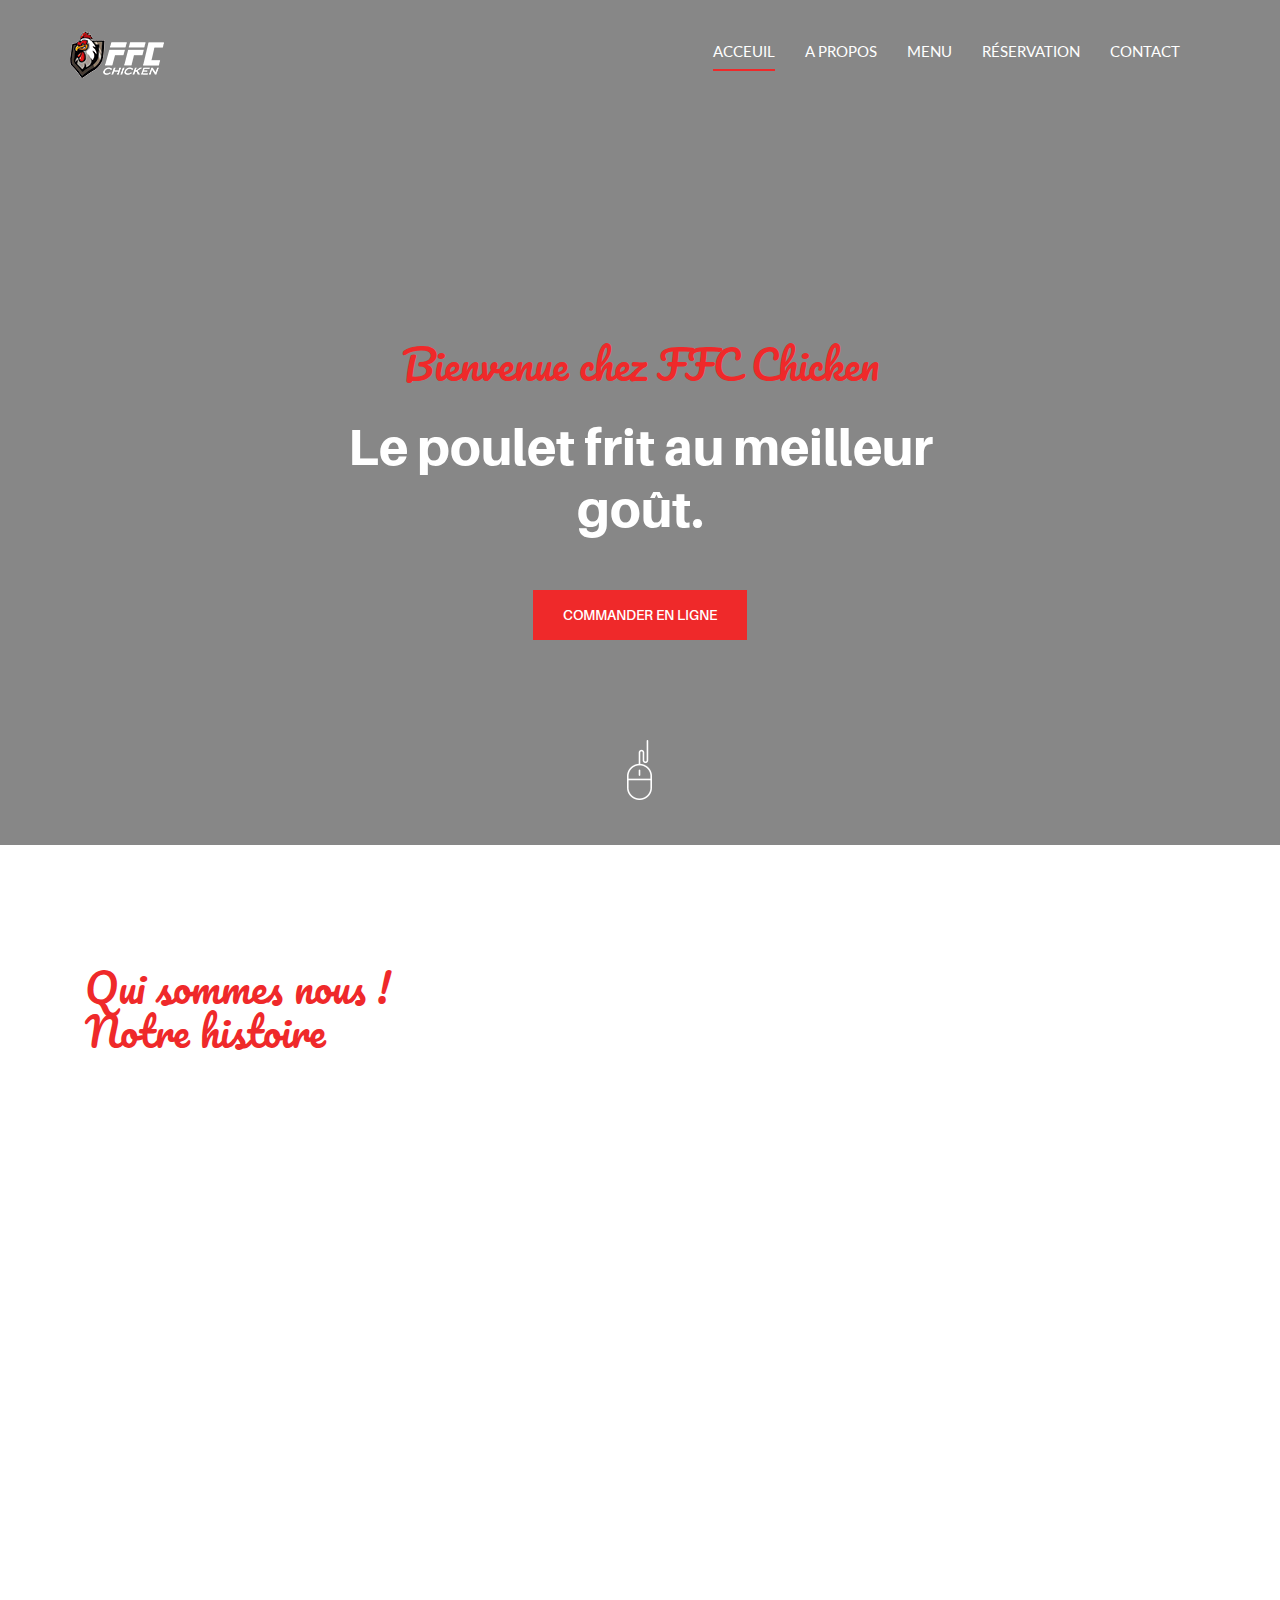
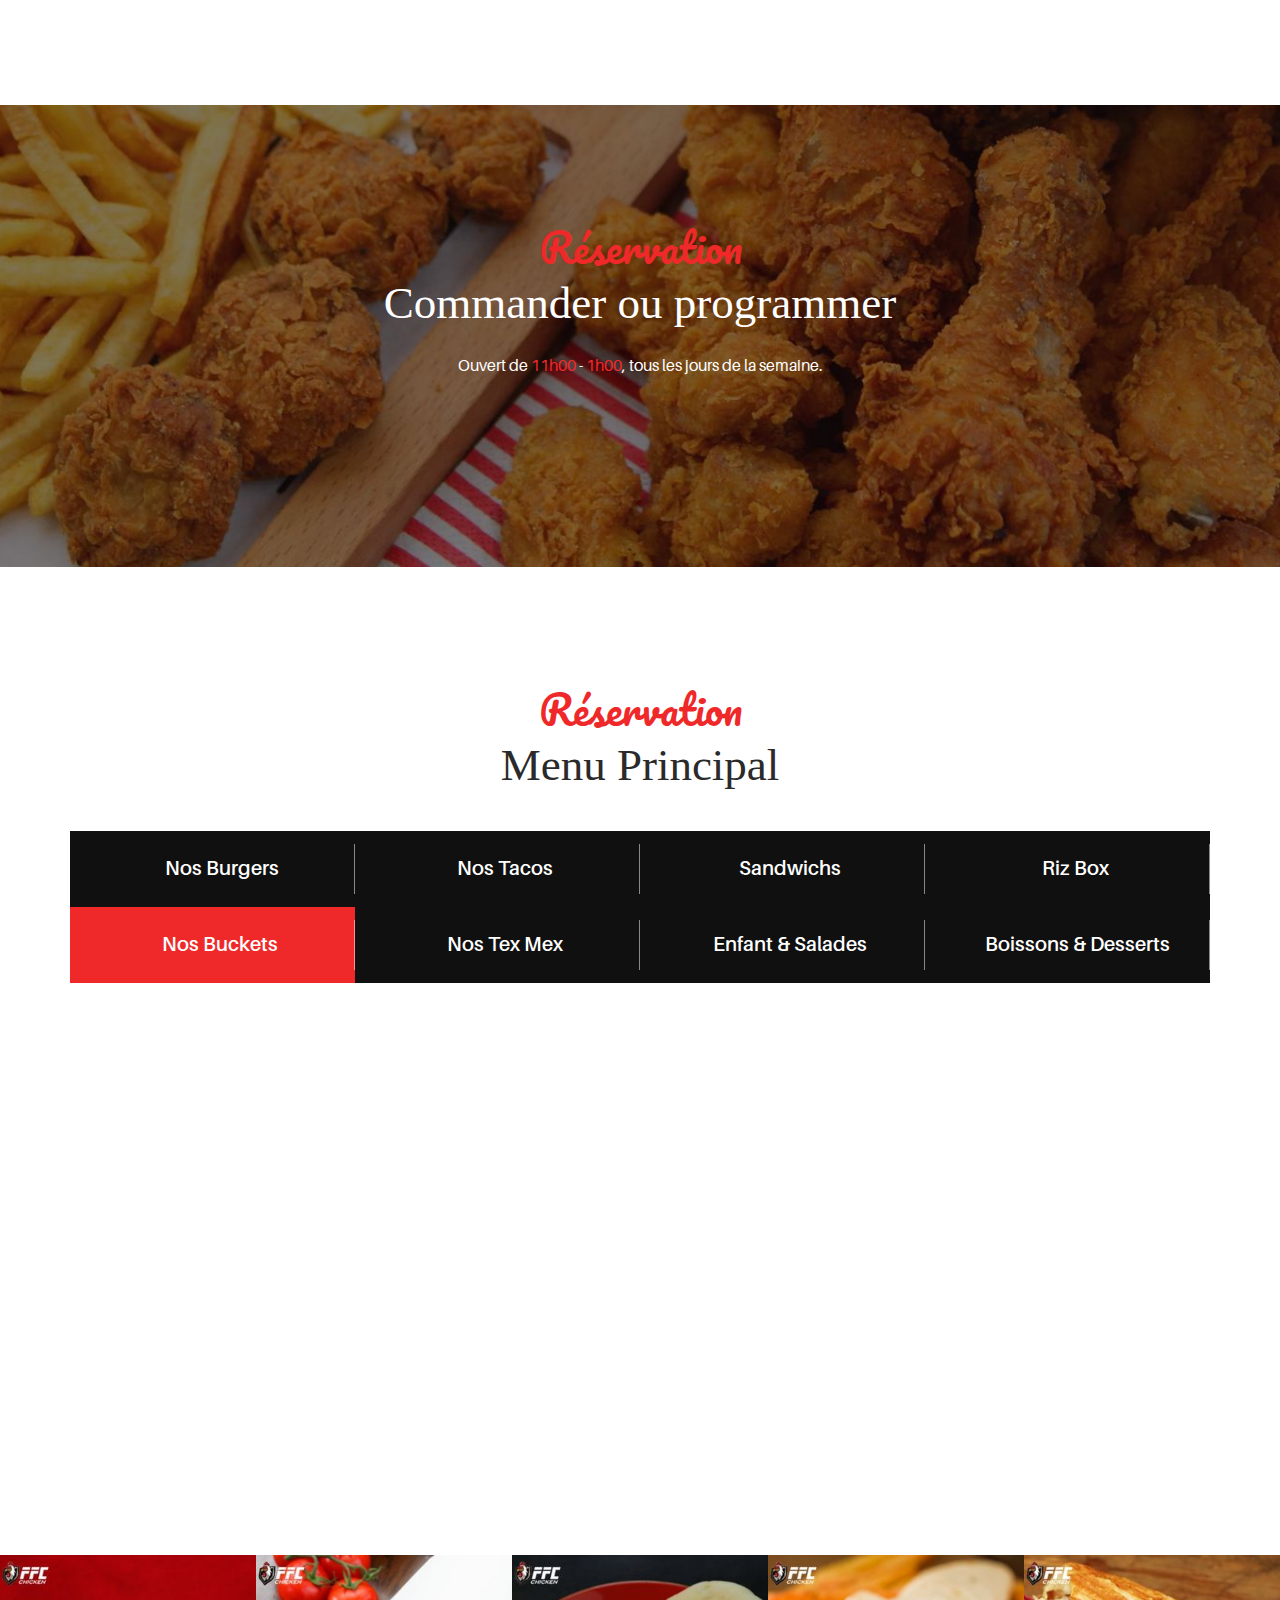
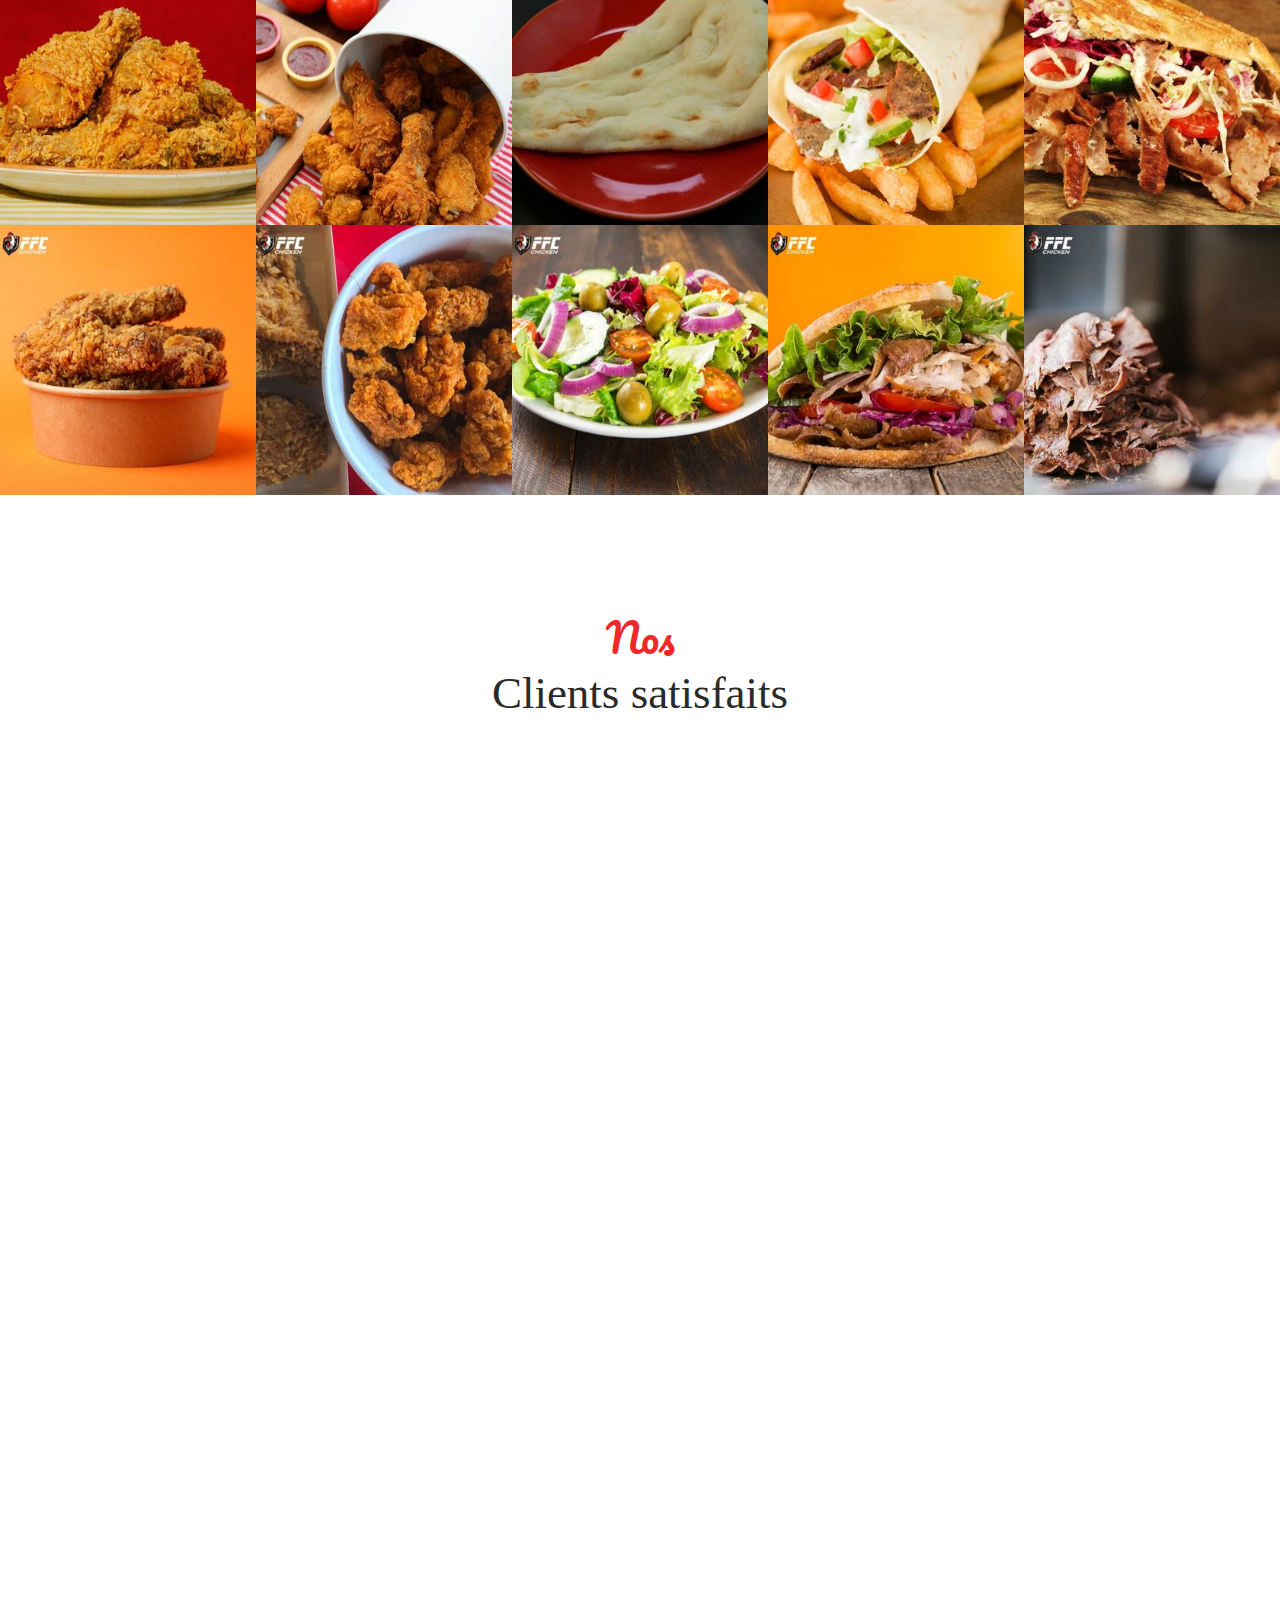
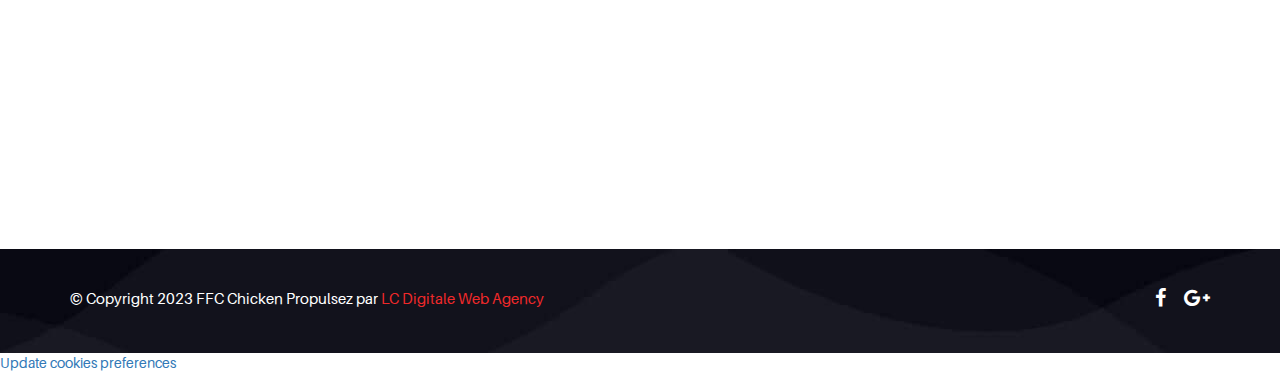
==== commit f41903b6: "ok" ====
--- a/index.html
+++ b/index.html
@@ -1,10 +1,19 @@
 <!DOCTYPE html>
-<html lang="en">
+<html lang="fr">
 <head>
     <meta charset="utf-8">
     <meta http-equiv="X-UA-Compatible" content="IE=edge">
     <meta name="viewport" content="width=device-width, initial-scale=1">
     <title>FFC Chicken - Fastfood - Toulouse Compans</title>
+
+	<meta name="Keywords" content="fast-food, restaurant  kebab,  restaurant tacos,  restaurant naan,  restaurant samoussa, restaurant chicken, restaurant agneau, restaurant à Gaillac, restaurant à proximité, restaurant fast-food">
+    <meta name="description" content="Nous sommes le FFC Chicken Vous cherchez un repas délicieux ? Vous êtes au bon endroit. Découvrez le restaurant FFC à Toulouse et laissez-vous surprendre par de nombreuses recettes délicieuses. Profitez de votre visite dans notre restaurant pour vous faire du bien." />
+    <meta name="google-site-verification" content="" />
+    <meta name="Robots" content="all">
+    <meta name="Distribution" content="global">
+    <meta name="Geography" content="Toulouse,france,81">
+    <meta name="Revisit-After" content="35 days">
+    <meta name="Author" content="lcdigitale">
 	
 	<!-- Favicon -->
 	<link rel="shortcut icon" href="images/favi/favicon.ico" type="image/x-icon">
@@ -1066,6 +1075,25 @@
 
 	
 	<script src="js/map-helper.js"></script>  
+	<!-- Cookie Consent by FreePrivacyPolicy.com https://www.FreePrivacyPolicy.com -->
+<script type="text/javascript" src="//www.freeprivacypolicy.com/public/cookie-consent/4.1.0/cookie-consent.js" charset="UTF-8"></script>
+<script type="text/javascript" charset="UTF-8">
+document.addEventListener('DOMContentLoaded', function () {
+cookieconsent.run({"notice_banner_type":"interstitial","consent_type":"express","palette":"dark","language":"fr","page_load_consent_levels":["strictly-necessary"],"notice_banner_reject_button_hide":false,"preferences_center_close_button_hide":false,"page_refresh_confirmation_buttons":false,"website_name":"https://ffcchicken.fr","website_privacy_policy_url":"https://ffcchicken.fr/privacy.html"});
+});
+</script>
+
+<noscript>Cookie Consent by <a href="https://www.freeprivacypolicy.com/" rel="noopener">Free Privacy Policy Generator</a></noscript>
+<!-- End Cookie Consent by FreePrivacyPolicy.com https://www.FreePrivacyPolicy.com -->
+
+
+
+
+
+<!-- Below is the link that users can use to open Preferences Center to change their preferences. Do not modify the ID parameter. Place it where appropriate, style it as needed. -->
+
+<a href="#" id="open_preferences_center">Update cookies preferences</a>
+
 	
 </body>
 </html>
